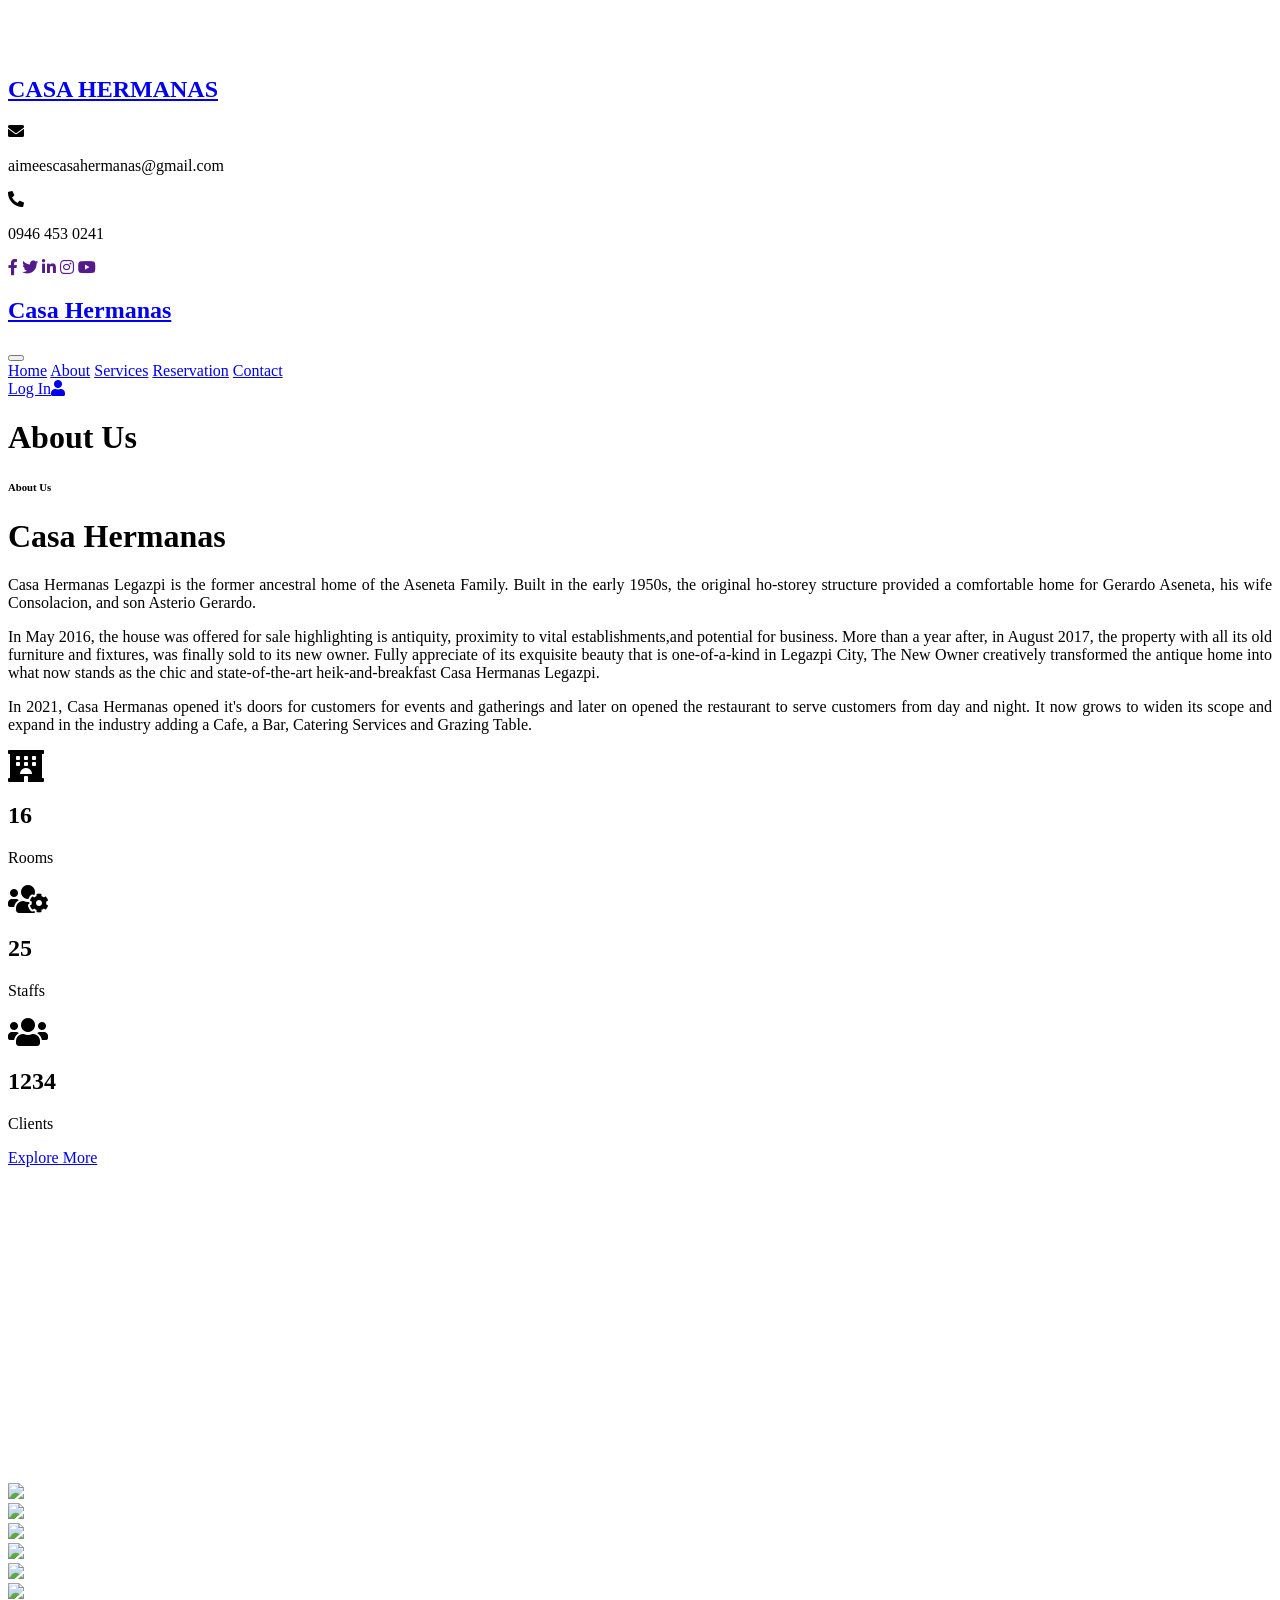
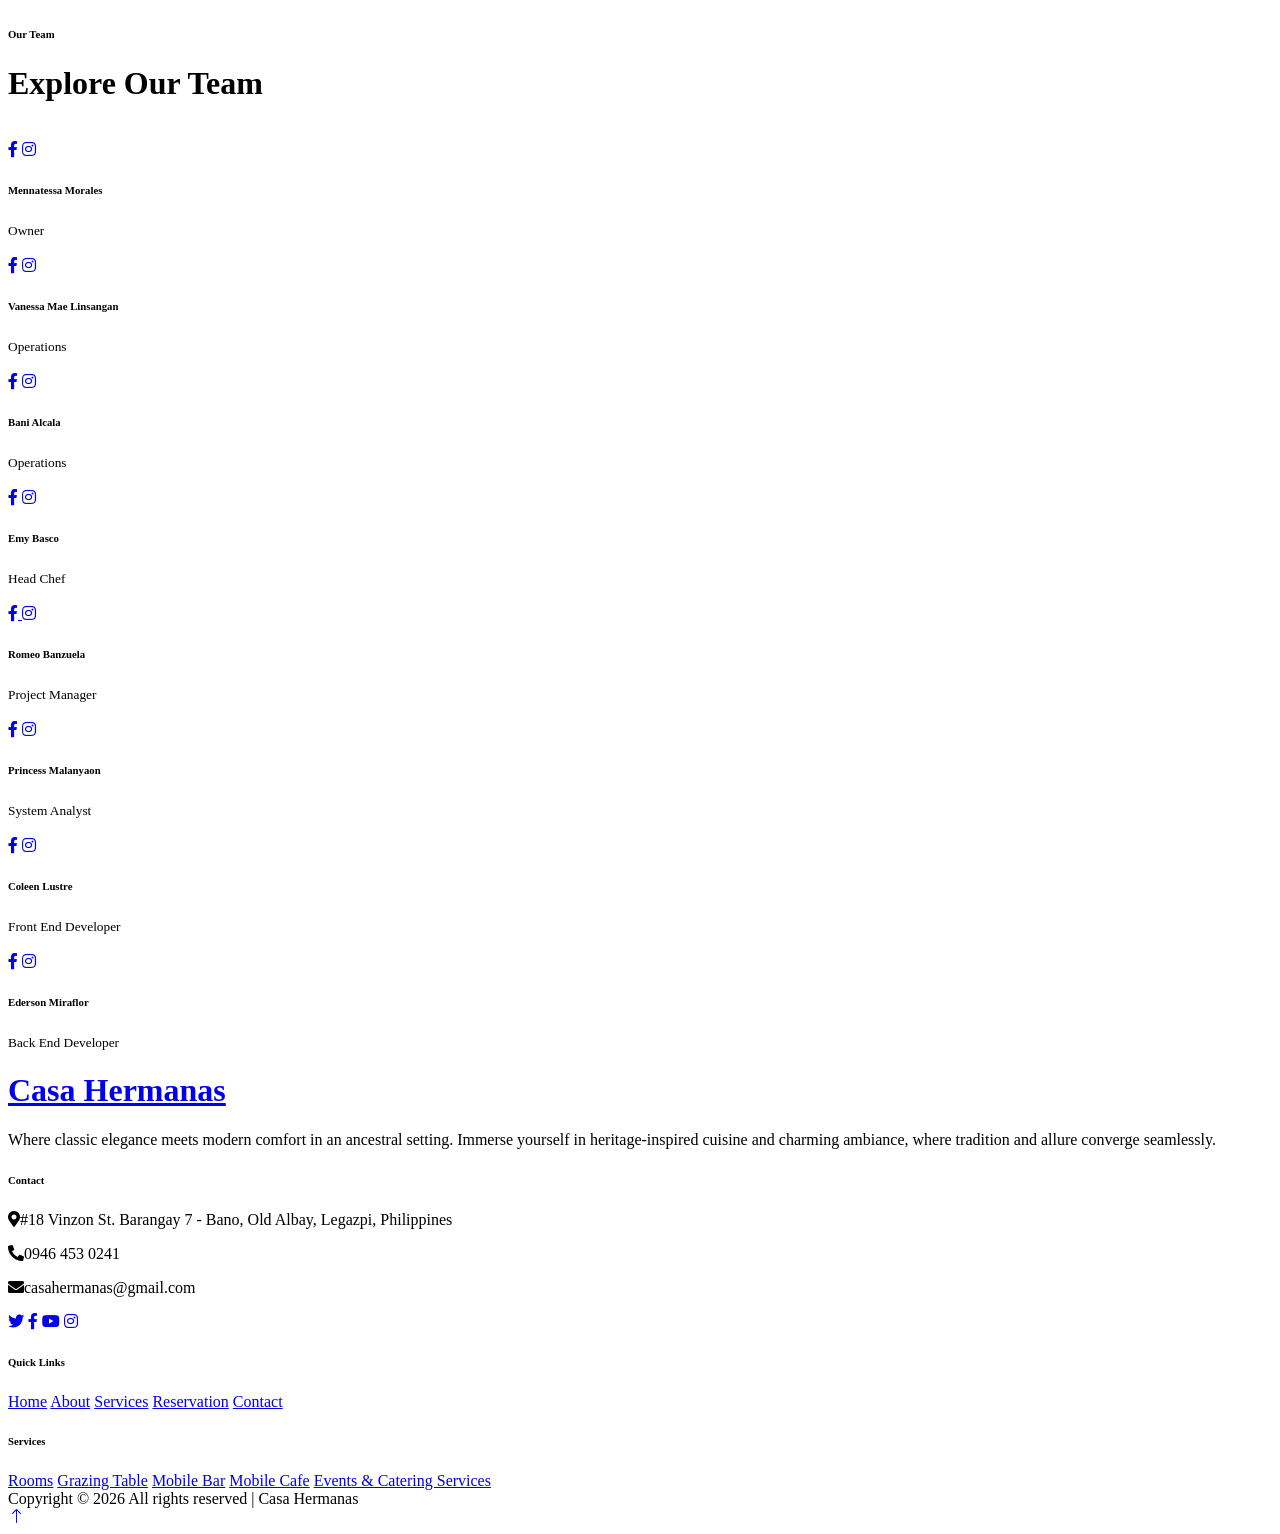
==== about.html @ e2c8fc0f "Add files via upload" ====
<!DOCTYPE html>
<html lang="en">
  <head>
    <meta charset="utf-8" />
    <title>CASA HERMANAS</title>
    <meta content="width=device-width, initial-scale=1.0" name="viewport" />
    <meta content="" name="keywords" />
    <meta content="" name="description" />

    <!-- Favicon -->
    <link href="img/favicon.ico" rel="icon" />

    <!-- Google Web Fonts -->
    <link rel="preconnect" href="https://fonts.googleapis.com" />
    <link rel="preconnect" href="https://fonts.gstatic.com" crossorigin />
    <link
      href="https://fonts.googleapis.com/css2?family=Heebo:wght@400;500;600;700&family=Montserrat:wght@400;500;600;700&display=swap"
      rel="stylesheet"
    />

    <!-- Icon Font Stylesheet -->
    <link
      href="https://cdnjs.cloudflare.com/ajax/libs/font-awesome/5.10.0/css/all.min.css"
      rel="stylesheet"
    />
    <link
      href="https://cdn.jsdelivr.net/npm/bootstrap-icons@1.4.1/font/bootstrap-icons.css"
      rel="stylesheet"
    />

    <!-- Libraries Stylesheet -->
    <link href="lib/animate/animate.min.css" rel="stylesheet" />
    <link href="lib/owlcarousel/assets/owl.carousel.min.css" rel="stylesheet" />
    <link
      href="lib/tempusdominus/css/tempusdominus-bootstrap-4.min.css"
      rel="stylesheet"
    />

    <!-- Customized Bootstrap Stylesheet -->
    <link href="css/bootstrap.min.css" rel="stylesheet" />

    <!-- Template Stylesheet -->
    <link href="css/style.css" rel="stylesheet" />
  </head>

  <body>
    <div class="container-xxl bg-white p-0">
      <!-- Spinner Start -->
      <div
        id="spinner"
        class="show bg-white position-fixed translate-middle w-100 vh-100 top-50 start-50 d-flex align-items-center justify-content-center"
      >
        <div
          class="spinner-border text-primary"
          style="width: 3rem; height: 3rem"
          role="status"
        >
          <span class="sr-only">Loading...</span>
        </div>
      </div>
      <!-- Spinner End -->

      <!-- Header Start -->
      <div class="container-fluid bg-dark px-0">
        <div class="row gx-0">
          <div class="col-lg-3 bg-dark d-none d-lg-block">
            <a
              href="index.html"
              class="navbar-brand w-100 h-100 m-0 p-0 d-flex align-items-center justify-content-center"
            >
              <h2 class="m-0 text-primary text-uppercase">CASA HERMANAS</h2>
            </a>
          </div>
          <div class="col-lg-9">
            <div class="row gx-0 bg-white d-none d-lg-flex">
              <div class="col-lg-7 px-5 text-start">
                <div class="h-100 d-inline-flex align-items-center py-2 me-4">
                  <i class="fa fa-envelope text-primary me-2"></i>
                  <p class="mb-0">aimeescasahermanas@gmail.com</p>
                </div>
                <div class="h-100 d-inline-flex align-items-center py-2">
                  <i class="fa fa-phone-alt text-primary me-2"></i>
                  <p class="mb-0">0946 453 0241</p>
                </div>
              </div>
              <div class="col-lg-5 px-5 text-end">
                <div class="d-inline-flex align-items-center py-2">
                  <a class="me-3" href=""><i class="fab fa-facebook-f"></i></a>
                  <a class="me-3" href=""><i class="fab fa-twitter"></i></a>
                  <a class="me-3" href=""><i class="fab fa-linkedin-in"></i></a>
                  <a class="me-3" href=""><i class="fab fa-instagram"></i></a>
                  <a class="" href=""><i class="fab fa-youtube"></i></a>
                </div>
              </div>
            </div>
            <nav class="navbar navbar-expand-lg bg-dark navbar-dark p-3 p-lg-0">
              <a href="index.html" class="navbar-brand d-block d-lg-none">
                <h1 class="m-0 text-primary text-uppercase">Casa Hermanas</h1>
              </a>
              <button
                type="button"
                class="navbar-toggler"
                data-bs-toggle="collapse"
                data-bs-target="#navbarCollapse"
              >
                <span class="navbar-toggler-icon"></span>
              </button>
              <div
                class="collapse navbar-collapse justify-content-between"
                id="navbarCollapse"
              >
                <div class="navbar-nav mr-auto py-0">
                  <a href="index.html" class="nav-item nav-link">Home</a>
                  <a href="about.html" class="nav-item nav-link active">About</a>
                  <a href="services.html" class="nav-item nav-link">Services</a>
                  <a href="booking.html" class="nav-item nav-link">Reservation</a> 
                  <a href="contact.html" class="nav-item nav-link">Contact</a>
                </div>
                <a
                  href="/login-signupForm.php"
                  class="btn btn-primary rounded-0 py-4 px-md-5 d-none d-lg-block"
                  >Log In<i class="fas fa-user ms-3"></i
                ></a>
              </div>
            </nav>
          </div>
        </div>
      </div>
      <!-- Header End -->

      <!-- Page Header Start -->
      <div
        class="container-fluid page-header mb-5 p-0"
        style="background-image: url(img/carousel-1.jpg)"
      >
        <div class="container-fluid page-header-inner py-5">
          <div class="container text-center pb-5">
            <h1 class="display-3 text-white mb-3 animated slideInDown">
              About Us
            </h1>
          </div>
        </div>
      </div>
      <!-- Page Header End -->

      <!-- Booking Start -->
      <div
        class="container-fluid booking pb-5 wow fadeIn"
        data-wow-delay="0.1s" >
      </div>
      <!-- Booking End -->

      <!-- About Start -->
      <div class="container-xxl py-5">
        <div class="container">
            <div class="row g-5 align-items-center">
                <div class="col-lg-6">
                    <h6 class="section-title text-start text-primary text-uppercase">About Us</h6>
                    <h1 class="text-uppercase">Casa <span class="text-primary text-uppercase">Hermanas</span></h1>
                    <p class="mb-4" style="text-align: justify;">Casa Hermanas Legazpi is the former ancestral home of the Aseneta Family. Built in the early 1950s, the original ho-storey structure provided a comfortable home for Gerardo Aseneta, his wife Consolacion, and son Asterio Gerardo.</p>

                        <p class="mb-4" style="text-align: justify;"> In May 2016, the house was offered for sale highlighting is antiquity, proximity to vital
                        establishments,and potential for business. More than a year after, in August 2017, the property with all its old furniture and fixtures, was finally sold to its new owner.
                        Fully appreciate of its exquisite beauty that is one-of-a-kind in Legazpi City, The New Owner creatively transformed the antique home into what now stands as the chic and state-of-the-art heik-and-breakfast Casa Hermanas Legazpi.</p>

                        <p class="mb-4" style="text-align: justify;"> In 2021, Casa Hermanas opened it's doors for customers for events and gatherings and later on opened the restaurant to serve customers from day and night. It now grows to widen its scope and expand in the industry adding a Cafe, a Bar, Catering Services and Grazing Table.
                    </p>
              <div class="row g-3 pb-4">
                <div class="col-sm-4 wow fadeIn" data-wow-delay="0.1s">
                  <div class="border rounded p-1">
                    <div class="border rounded text-center p-4">
                      <i class="fa fa-hotel fa-2x text-primary mb-2"></i>
                      <h2 class="mb-1" data-toggle="counter-up">16</h2>
                      <p class="mb-0">Rooms</p>
                    </div>
                  </div>
                </div>
                <div class="col-sm-4 wow fadeIn" data-wow-delay="0.3s">
                  <div class="border rounded p-1">
                    <div class="border rounded text-center p-4">
                      <i class="fa fa-users-cog fa-2x text-primary mb-2"></i>
                      <h2 class="mb-1" data-toggle="counter-up">25</h2>
                      <p class="mb-0">Staffs</p>
                    </div>
                  </div>
                </div>
                <div class="col-sm-4 wow fadeIn" data-wow-delay="0.5s">
                  <div class="border rounded p-1">
                    <div class="border rounded text-center p-4">
                      <i class="fa fa-users fa-2x text-primary mb-2"></i>
                      <h2 class="mb-1" data-toggle="counter-up">1234</h2>
                      <p class="mb-0">Clients</p>
                    </div>
                  </div>
                </div>
              </div>
              <a class="btn btn-primary py-3 px-5 mt-2" href="about.html">Explore More</a>
            </div>
            <div class="col-lg-6">
              <div class="row g-3">
                  <div class="col-6 text-end">
                      <img class="img-fluid rounded w-100 wow zoomIn" data-wow-delay="0.1s" src="img/about1.jpg" style="margin-top: 25%;">
                  </div>
                  <div class="col-6 text-start">
                      <img class="img-fluid rounded w-110 wow zoomIn" data-wow-delay="0.3s" src="img/about3.jpg">
                  </div>
                  <div class="col-6 text-end">
                      <img class="img-fluid rounded w-95 wow zoomIn" data-wow-delay="0.5s" src="img/productsimg/PICTURESSS/coffee4.jpg">
                  </div>
                  <div class="col-6 text-start">
                      <img class="img-fluid rounded w-95 wow zoomIn" data-wow-delay="0.7s" src="img/productsimg/PICTURESSS/drink7.jpg">
                  </div>
                  <div class="col-6 text-end">
                      <img class="img-fluid rounded w-75 wow zoomIn" data-wow-delay="0.8s" src="img/about8.jpg">
                  </div>
                  <div class="col-6 text-start">
                      <img class="img-fluid rounded w-95 wow zoomIn" data-wow-delay="0.9s" src="img/productsimg/PICTURESSS/food30.jpg">
                  </div>
              </div>
          </div>
            </div>
          </div>
        </div>
      </div>
      <!-- About End -->

      <!-- Team Start -->
      <div class="container-xxl py-5">
        <div class="container">
          <div class="text-center wow fadeInUp" data-wow-delay="0.1s">
            <h6 class="section-title text-center text-primary text-uppercase">
              Our Team
            </h6>
            <h1 class="mb-5">
              Explore Our
              <span class="text-primary text-uppercase">Team</span>
            </h1>
          </div>
          <div class="row g-4 my-3 justify-content-center">
            <div class="col-lg-3 col-md-6 wow fadeInUp" data-wow-delay="0.1s">
              <div class="rounded shadow overflow-hidden">
                <div class="position-relative">
                  <img class="img-fluid" src="img/mennatessa.jpg" alt="" />
                  <div
                    class="position-absolute start-50 top-100 translate-middle d-flex align-items-center"
                  >
                    <a class="btn btn-square btn-primary mx-1" href="https://www.facebook.com/profile.php?id=100089563444432"
                      ><i class="fab fa-facebook-f"></i
                    ></a>
                    <a class="btn btn-square btn-primary mx-1" href="https://www.facebook.com/profile.php?id=100089563444432"
                      ><i class="fab fa-instagram"></i
                    ></a>
                  </div>
                </div>
                <div class="text-center p-4 mt-3">
                  <h6 class="fw-bold mb-0">Mennatessa Morales</h6>
                  <small>Owner</small>
                </div>
              </div>
            </div>
          </div>
          <div class="row g-4 my-5 justify-content-center">
            <div class="col-lg-3 col-md-6 wow fadeInUp" data-wow-delay="0.1s">
              <div class="rounded shadow overflow-hidden">
                <div class="position-relative">
                  <img class="img-fluid" src="img/vanessa.jpg" alt="" />
                  <div
                    class="position-absolute start-50 top-100 translate-middle d-flex align-items-center"
                  >
                    <a class="btn btn-square btn-primary mx-1" href="https://www.facebook.com/vanessamay.linsangan"
                      ><i class="fab fa-facebook-f"></i
                    ></a>
                    <a class="btn btn-square btn-primary mx-1" href="https://www.facebook.com/vanessamay.linsangan"
                      ><i class="fab fa-instagram"></i
                    ></a>
                  </div>
                </div>
                <div class="text-center p-4 mt-3">
                  <h6 class="fw-bold mb-0">Vanessa Mae Linsangan</h6>
                  <small>Operations</small>
                </div>
              </div>
            </div>
            <div class="col-lg-3 col-md-6 wow fadeInUp" data-wow-delay="0.3s">
              <div class="rounded shadow overflow-hidden">
                <div class="position-relative">
                  <img class="img-fluid" src="img/bani.jpg" alt="" />
                  <div
                    class="position-absolute start-50 top-100 translate-middle d-flex align-items-center"
                  >
                    <a class="btn btn-square btn-primary mx-1" href="https://www.facebook.com/egalcala"
                      ><i class="fab fa-facebook-f"></i
                    ></a>
                    <a class="btn btn-square btn-primary mx-1" href="https://www.facebook.com/egalcala"
                      ><i class="fab fa-instagram"></i
                    ></a>
                  </div>
                </div>
                <div class="text-center p-4 mt-3">
                  <h6 class="fw-bold mb-0">Bani Alcala</h6>
                  <small>Operations</small>
                </div>
              </div>
            </div>
            <div class="col-lg-3 col-md-6 wow fadeInUp" data-wow-delay="0.5s">
              <div class="rounded shadow overflow-hidden">
                <div class="position-relative">
                  <img class="img-fluid" src="img/emy.jpg" alt="" />
                  <div
                    class="position-absolute start-50 top-100 translate-middle d-flex align-items-center"
                  >
                    <a class="btn btn-square btn-primary mx-1" href="https://www.facebook.com/emy.basco.7"
                      ><i class="fab fa-facebook-f"></i
                    ></a>
                    <a class="btn btn-square btn-primary mx-1" href="https://www.facebook.com/emy.basco.7"
                      ><i class="fab fa-instagram"></i
                    ></a>
                  </div>
                </div>
                <div class="text-center p-4 mt-3">
                  <h6 class="fw-bold mb-0">Emy Basco</h6>
                  <small>Head Chef</small>
                </div>
              </div>
            </div>
          </div>
          <div class="row g-4 my-5">
            <div class="col-lg-3 col-md-6 wow fadeInUp" data-wow-delay="0.1s">
              <div class="rounded shadow overflow-hidden">
                <div class="position-relative">
                  <img class="img-fluid" src="img/romeo.jpg" alt="" />
                  <div
                    class="position-absolute start-50 top-100 translate-middle d-flex align-items-center"
                  >
                    <a class="btn btn-square btn-primary mx-1" href="
                    https://www.facebook.com/romeo.banzuela.56/"
                      ><i class="fab fa-facebook-f"></i >
                    </a>
                    <a class="btn btn-square btn-primary mx-1" href="https://www.instagram.com/rbanzuela_/"
                      ><i class="fab fa-instagram"></i
                    ></a>
                  </div>
                </div>
                <div class="text-center p-4 mt-3">
                  <h6 class="fw-bold mb-0">Romeo Banzuela</h6>
                  <small>Project Manager</small>
                </div>
              </div>
            </div>
            <div class="col-lg-3 col-md-6 wow fadeInUp" data-wow-delay="0.3s">
              <div class="rounded shadow overflow-hidden">
                <div class="position-relative">
                  <img class="img-fluid" src="img/princess.jpg" alt="" />
                  <div
                    class="position-absolute start-50 top-100 translate-middle d-flex align-items-center"
                  >
                    <a class="btn btn-square btn-primary mx-1" href="https://www.facebook.com/princess.monticodmalanyaon/"
                      ><i class="fab fa-facebook-f"></i
                    ></a>
                    <a class="btn btn-square btn-primary mx-1" href="https://www.instagram.com/its_pwinsis/"
                      ><i class="fab fa-instagram"></i
                    ></a>
                  </div>
                </div>
                <div class="text-center p-4 mt-3">
                  <h6 class="fw-bold mb-0">Princess Malanyaon</h6>
                  <small>System Analyst</small>
                </div>
              </div>
            </div>
            <div class="col-lg-3 col-md-6 wow fadeInUp" data-wow-delay="0.5s">
              <div class="rounded shadow overflow-hidden">
                <div class="position-relative">
                  <img class="img-fluid" src="img/coleen.jpg" alt="" />
                  <div
                    class="position-absolute start-50 top-100 translate-middle d-flex align-items-center"
                  >
                    <a class="btn btn-square btn-primary mx-1" href="
                    https://www.facebook.com/coleenlustreee?mibextid=ZbWKwL"
                      ><i class="fab fa-facebook-f"></i
                    ></a>
                    <a class="btn btn-square btn-primary mx-1" href="https://www.instagram.com/chiyinnnnn?igsh=cDFuNTUzbmN6aG54"
                      ><i class="fab fa-instagram"></i
                    ></a>
                  </div>
                </div>
                <div class="text-center p-4 mt-3">
                  <h6 class="fw-bold mb-0">Coleen Lustre</h6>
                  <small>Front End Developer</small>
                </div>
              </div>
            </div>
            <div class="col-lg-3 col-md-6 wow fadeInUp" data-wow-delay="0.7s">
              <div class="rounded shadow overflow-hidden">
                <div class="position-relative">
                  <img class="img-fluid" src="img/ederson.jpg" alt="" />
                  <div
                    class="position-absolute start-50 top-100 translate-middle d-flex align-items-center"
                  >
                    <a class="btn btn-square btn-primary mx-1" href="https://www.facebook.com/Arson.miraflor"
                      ><i class="fab fa-facebook-f"></i
                    ></a>
                    <a class="btn btn-square btn-primary mx-1" href="
                    https://www.instagram.com/severino_eder?igsh=eG5qNXYzZHlua2ho"
                      ><i class="fab fa-instagram"></i
                    ></a>
                  </div>
                </div>
                <div class="text-center p-4 mt-3">
                  <h6 class="fw-bold mb-0">Ederson Miraflor</h6>
                  <small>Back End Developer</small>
                </div>
              </div>
            </div>
          </div>
        </div>
      </div>
      <!-- Team End -->

      <!-- Newsletter Start -->
      <div class="container newsletter mt-5 wow fadeIn" data-wow-delay="0.1s">
        <div class="row justify-content-center">
          
        </div>
      </div>
      <!-- Newsletter Start -->

      <!-- Footer Start -->
      <div
        class="container-fluid bg-dark text-light footer wow fadeIn"
        data-wow-delay="0.1s"
      >
        <div class="container pb-5">
          <div class="row g-5">
            <div class="col-md-6 col-lg-4">
              <div class="bg-primary rounded p-4">
                <a href="index.html"
                  ><h1 class="text-white text-uppercase mb-3">
                    Casa Hermanas
                  </h1></a
                >
                <p class="text-white mb-0" style="text-align: justify;">
                  Where classic elegance meets modern comfort in an ancestral
                  setting. Immerse yourself in heritage-inspired cuisine and
                  charming ambiance, where tradition and allure converge
                  seamlessly.
                </p>
              </div>
            </div>
            <div class="col-md-6 col-lg-3">
              <h6
                class="section-title text-start text-primary text-uppercase mb-4"
              >
                Contact
              </h6>
              <p class="mb-2">
                <i class="fa fa-map-marker-alt me-3"></i>#18 Vinzon St. Barangay
                7 - Bano, Old Albay, Legazpi, Philippines
              </p>
              <p class="mb-2">
                <i class="fa fa-phone-alt me-3"></i>0946 453 0241
              </p>
              <p class="mb-2">
                <i class="fa fa-envelope me-3"></i>casahermanas@gmail.com
              </p>
              <div class="d-flex pt-2">
                <a class="btn btn-outline-light btn-social" href="https://www.facebook.com/CasaHermanasLGP"
                  ><i class="fab fa-twitter"></i
                ></a>
                <a class="btn btn-outline-light btn-social" href="https://www.facebook.com/CasaHermanasLGP"
                  ><i class="fab fa-facebook-f"></i
                ></a>
                <a class="btn btn-outline-light btn-social" href="https://www.facebook.com/CasaHermanasLGP"
                  ><i class="fab fa-youtube"></i
                ></a>
                <a class="btn btn-outline-light btn-social" href="https://www.facebook.com/CasaHermanasLGP"
                  ><i class="fab fa-instagram"></i
                ></a>
              </div>
            </div>
            <div class="col-lg-5 col-md-12">
              <div class="row gy-5 g-4">
                <div class="col-md-6">
                  <h6
                    class="section-title text-start text-primary text-uppercase mb-4"
                  >
                    Quick Links
                  </h6>
                  <a class="btn btn-link" href="index.html">Home</a>
                  <a class="btn btn-link" href="about.html">About</a>
                  <a class="btn btn-link" href="events.html">Services</a>
                  <a class="btn btn-link" href="booking.html">Reservation</a>
                  <a class="btn btn-link" href="contact.html">Contact</a>
                </div>
                <div class="col-md-6">
                  <h6
                    class="section-title text-start text-primary text-uppercase mb-4"
                  >
                    Services
                  </h6>
                  <a class="btn btn-link" href="room.html">Rooms</a>
                  <a class="btn btn-link" href="grazing.html">Grazing Table</a>
                  <a class="btn btn-link" href="bar.html">Mobile Bar</a>
                  <a class="btn btn-link" href="cafe.html">Mobile Cafe</a>
                  <a class="btn btn-link" href="events.html">Events & Catering Services</a>
                </div>
              </div>
            </div>
          </div>
        </div>
        <div class="container">
          <div class="copyright  text-center">
                Copyright &copy;
                <script>
                  document.write(new Date().getFullYear());
                </script>
                All rights reserved | Casa Hermanas
          </div>
        </div>
      </div>
      <!-- Footer End -->

      <!-- Back to Top -->
      <a href="#" class="btn btn-lg btn-primary btn-lg-square back-to-top"
        ><i class="bi bi-arrow-up"></i
      ></a>
    </div>

    <!-- JavaScript Libraries -->
    <script src="https://code.jquery.com/jquery-3.4.1.min.js"></script>
    <script src="https://cdn.jsdelivr.net/npm/bootstrap@5.0.0/dist/js/bootstrap.bundle.min.js"></script>
    <script src="lib/wow/wow.min.js"></script>
    <script src="lib/easing/easing.min.js"></script>
    <script src="lib/waypoints/waypoints.min.js"></script>
    <script src="lib/counterup/counterup.min.js"></script>
    <script src="lib/owlcarousel/owl.carousel.min.js"></script>
    <script src="lib/tempusdominus/js/moment.min.js"></script>
    <script src="lib/tempusdominus/js/moment-timezone.min.js"></script>
    <script src="lib/tempusdominus/js/tempusdominus-bootstrap-4.min.js"></script>

    <!-- Template Javascript -->
    <script src="js/main.js"></script>
  </body>
</html>
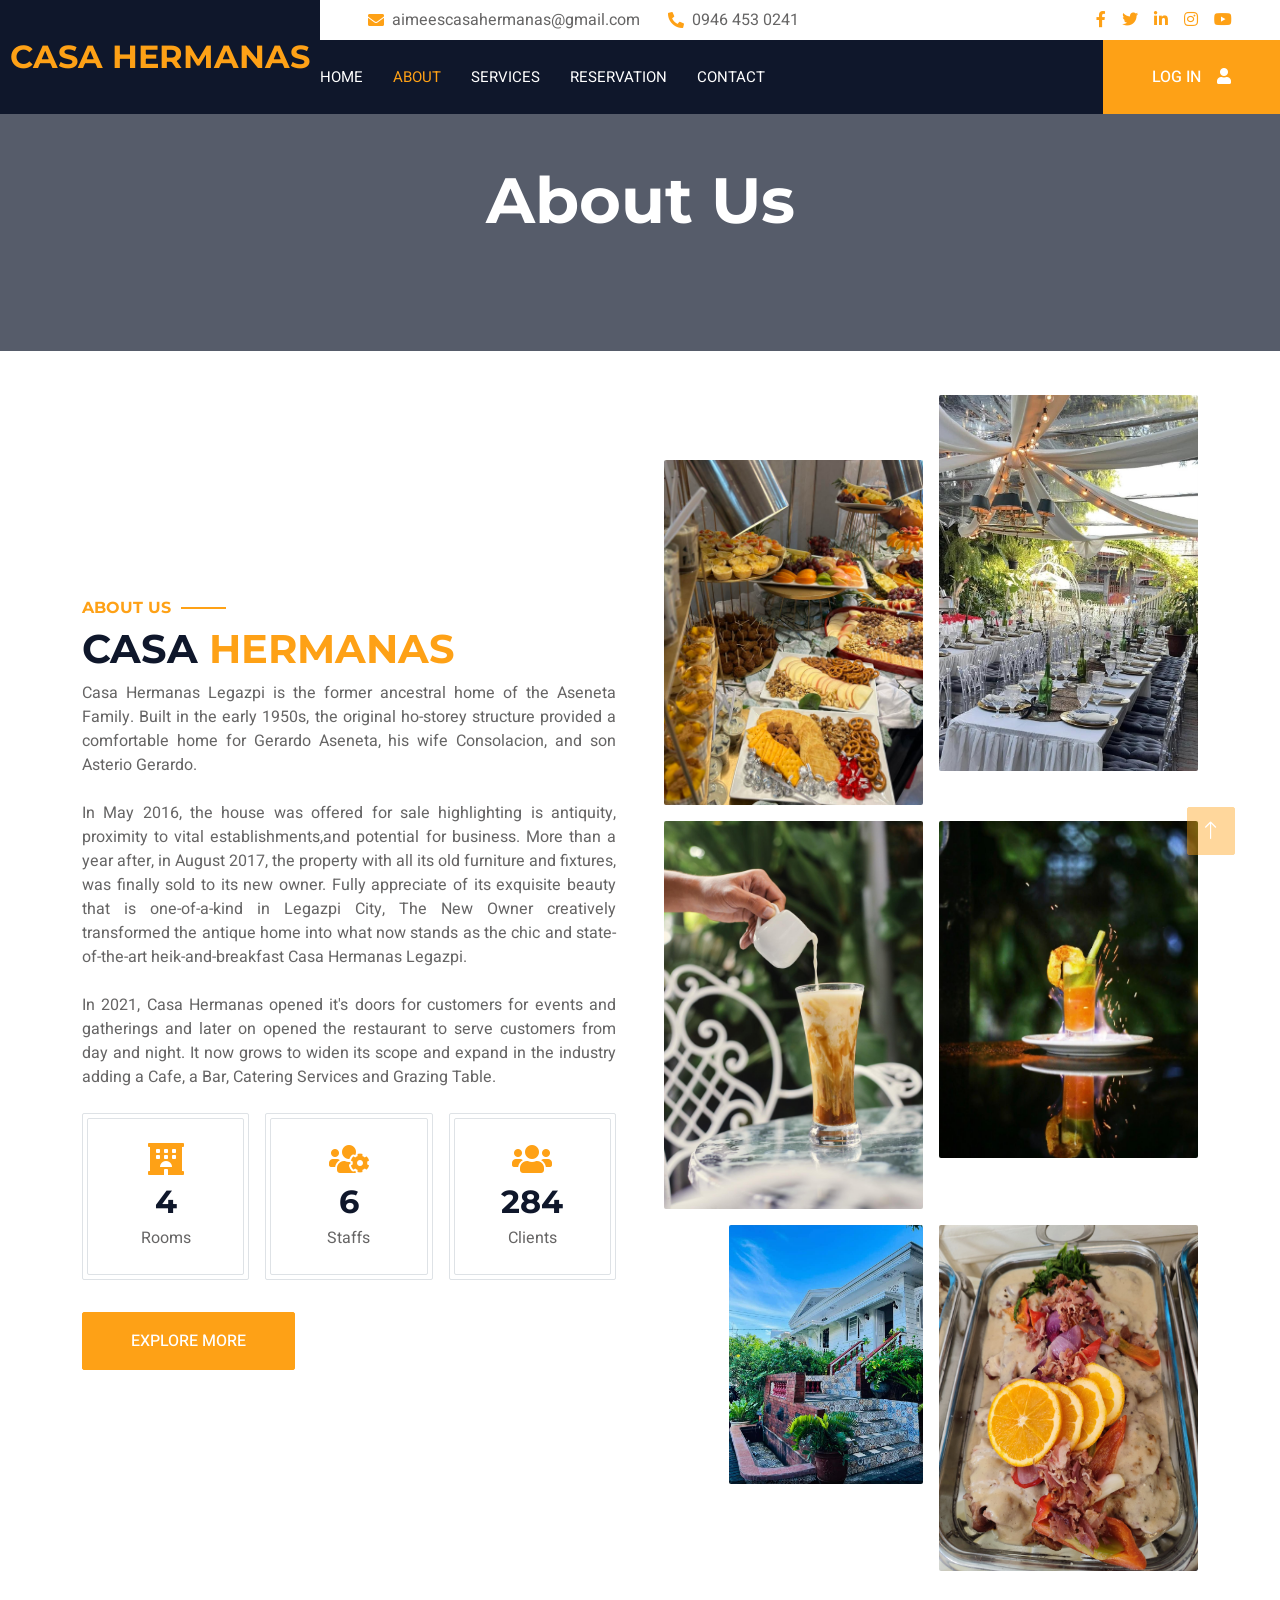
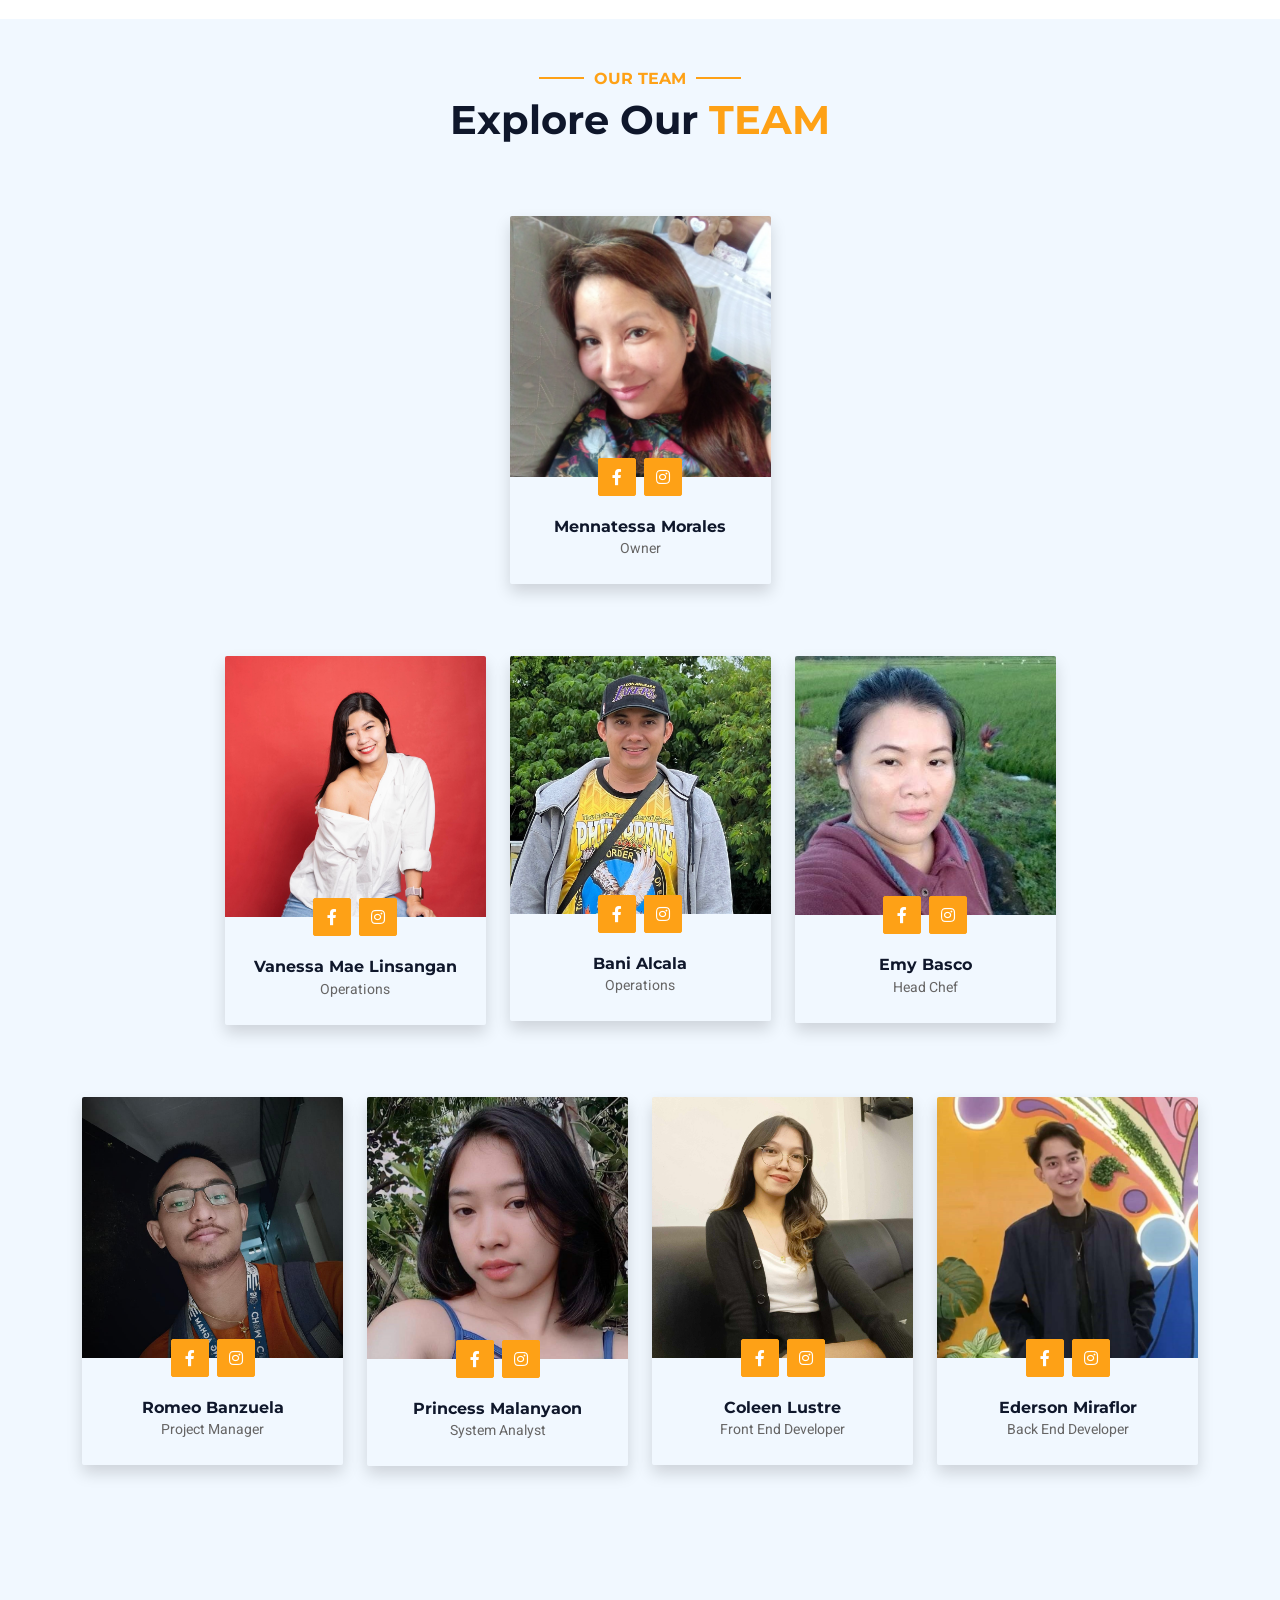
==== commit 17ab5e61: "changes" ====
--- a/about.html
+++ b/about.html
@@ -205,16 +205,16 @@
                       <img class="img-fluid rounded w-110 wow zoomIn" data-wow-delay="0.3s" src="img/about3.jpg">
                   </div>
                   <div class="col-6 text-end">
-                      <img class="img-fluid rounded w-95 wow zoomIn" data-wow-delay="0.5s" src="img/productsimg/PICTURESSS/coffee4.jpg">
+                      <img class="img-fluid rounded w-95 wow zoomIn" data-wow-delay="0.5s" src="productsimg/PICTURESSS/coffee4.jpg">
                   </div>
                   <div class="col-6 text-start">
-                      <img class="img-fluid rounded w-95 wow zoomIn" data-wow-delay="0.7s" src="img/productsimg/PICTURESSS/drink7.jpg">
+                      <img class="img-fluid rounded w-95 wow zoomIn" data-wow-delay="0.7s" src="productsimg/PICTURESSS/drink7.jpg">
                   </div>
                   <div class="col-6 text-end">
                       <img class="img-fluid rounded w-75 wow zoomIn" data-wow-delay="0.8s" src="img/about8.jpg">
                   </div>
                   <div class="col-6 text-start">
-                      <img class="img-fluid rounded w-95 wow zoomIn" data-wow-delay="0.9s" src="img/productsimg/PICTURESSS/food30.jpg">
+                      <img class="img-fluid rounded w-95 wow zoomIn" data-wow-delay="0.9s" src="productsimg/PICTURESSS/food30.jpg">
                   </div>
               </div>
           </div>
--- a/css/style.css
+++ b/css/style.css
@@ -0,0 +1,672 @@
+/********** Template CSS **********/
+:root {
+  --primary: #fea116;
+  --light: #f1f8ff;
+  --dark: #0f172b;
+}
+
+.fw-medium {
+  font-weight: 500 !important;
+}
+
+.fw-semi-bold {
+  font-weight: 600 !important;
+}
+
+.back-to-top {
+  position: fixed;
+  display: none;
+  right: 45px;
+  bottom: 45px;
+  z-index: 99;
+}
+
+.cart-btn {
+  position: fixed;
+  display: none;
+  right: 45px;
+  bottom: 45px;
+  z-index: 99;
+}
+
+/*** Spinner ***/
+#spinner {
+  opacity: 0;
+  visibility: hidden;
+  transition: opacity 0.5s ease-out, visibility 0s linear 0.5s;
+  z-index: 99999;
+}
+
+#spinner.show {
+  transition: opacity 0.5s ease-out, visibility 0s linear 0s;
+  visibility: visible;
+  opacity: 1;
+}
+
+/*** Button ***/
+.btn {
+  font-weight: 500;
+  text-transform: uppercase;
+  transition: 0.5s;
+}
+
+.btn.btn-primary,
+.btn.btn-secondary {
+  color: #ffffff;
+}
+
+.btn-square {
+  width: 38px;
+  height: 38px;
+}
+
+.btn-sm-square {
+  width: 32px;
+  height: 32px;
+}
+
+.btn-lg-square {
+  width: 48px;
+  height: 48px;
+}
+
+.btn-square,
+.btn-sm-square,
+.btn-lg-square {
+  padding: 0;
+  display: flex;
+  align-items: center;
+  justify-content: center;
+  font-weight: normal;
+  border-radius: 2px;
+}
+
+.btn-effect:active{
+  transform: scale(1.3);
+}
+
+
+/*** Navbar ***/
+.navbar-dark .navbar-nav .nav-link {
+  margin-right: 30px;
+  padding: 25px 0;
+  color: #ffffff;
+  font-size: 15px;
+  text-transform: uppercase;
+  outline: none;
+}
+
+.navbar-dark .navbar-nav .nav-link:hover,
+.navbar-dark .navbar-nav .nav-link.active {
+  color: var(--primary);
+}
+
+@media (max-width: 991.98px) {
+  .navbar-dark .navbar-nav .nav-link {
+    margin-right: 0;
+    padding: 10px 0;
+  }
+}
+
+/*** Header ***/
+.carousel-caption {
+  top: 0;
+  left: 0;
+  right: 0;
+  bottom: 0;
+  background: rgba(15, 23, 43, 0.7);
+  z-index: 1;
+}
+
+.carousel-control-prev,
+.carousel-control-next {
+  width: 10%;
+}
+
+.carousel-control-prev-icon,
+.carousel-control-next-icon {
+  width: 3rem;
+  height: 3rem;
+}
+
+@media (max-width: 768px) {
+  #header-carousel .carousel-item {
+    position: relative;
+    min-height: 450px;
+  }
+
+  #header-carousel .carousel-item img {
+    position: absolute;
+    width: 100%;
+    height: 100%;
+    object-fit: cover;
+  }
+}
+
+.page-header {
+  background-position: center center;
+  background-repeat: no-repeat;
+  background-size: cover;
+}
+
+.page-header-inner {
+  background: rgba(15, 23, 43, 0.7);
+}
+
+.breadcrumb-item + .breadcrumb-item::before {
+  color: var(--light);
+}
+
+.booking {
+  position: relative;
+  margin-top: -100px !important;
+  z-index: 1;
+}
+
+/*** Section Title ***/
+.section-title {
+  position: relative;
+  display: inline-block;
+}
+
+.section-title::before {
+  position: absolute;
+  content: "";
+  width: 45px;
+  height: 2px;
+  top: 50%;
+  left: -55px;
+  margin-top: -1px;
+  background: var(--primary);
+}
+
+.section-title::after {
+  position: absolute;
+  content: "";
+  width: 45px;
+  height: 2px;
+  top: 50%;
+  right: -55px;
+  margin-top: -1px;
+  background: var(--primary);
+}
+
+.section-title.text-start::before,
+.section-title.text-end::after {
+  display: none;
+}
+
+/*** Service ***/
+.service-item {
+  height: 320px;
+  padding: 30px;
+  display: flex;
+  flex-direction: column;
+  justify-content: center;
+  text-align: center;
+  background: #ffffff;
+  box-shadow: 0 0 45px rgba(0, 0, 0, 0.08);
+  transition: 0.5s;
+}
+
+.service-item:hover {
+  background: var(--primary);
+}
+
+.service-item .service-icon {
+  margin: 0 auto 30px auto;
+  width: 65px;
+  height: 65px;
+  transition: 0.5s;
+}
+
+.service-item i,
+.service-item h5,
+.service-item p {
+  transition: 0.5s;
+}
+
+.service-item:hover i,
+.service-item:hover h5,
+.service-item:hover p {
+  color: #ffffff !important;
+}
+
+/*** Youtube Video ***/
+.video {
+  position: relative;
+  height: 100%;
+  min-height: 500px;
+  background: linear-gradient(rgba(15, 23, 43, 0.1), rgba(15, 23, 43, 0.1)),
+    url(../img/video.jpg);
+  background-position: center center;
+  background-repeat: no-repeat;
+  background-size: cover;
+}
+
+.video .btn-play {
+  position: absolute;
+  z-index: 3;
+  top: 50%;
+  left: 50%;
+  transform: translateX(-50%) translateY(-50%);
+  box-sizing: content-box;
+  display: block;
+  width: 32px;
+  height: 44px;
+  border-radius: 50%;
+  border: none;
+  outline: none;
+  padding: 18px 20px 18px 28px;
+}
+
+.video .btn-play:before {
+  content: "";
+  position: absolute;
+  z-index: 0;
+  left: 50%;
+  top: 50%;
+  transform: translateX(-50%) translateY(-50%);
+  display: block;
+  width: 100px;
+  height: 100px;
+  background: var(--primary);
+  border-radius: 50%;
+  animation: pulse-border 1500ms ease-out infinite;
+}
+
+.video .btn-play:after {
+  content: "";
+  position: absolute;
+  z-index: 1;
+  left: 50%;
+  top: 50%;
+  transform: translateX(-50%) translateY(-50%);
+  display: block;
+  width: 100px;
+  height: 100px;
+  background: var(--primary);
+  border-radius: 50%;
+  transition: all 200ms;
+}
+
+.video .btn-play img {
+  position: relative;
+  z-index: 3;
+  max-width: 100%;
+  width: auto;
+  height: auto;
+}
+
+.video .btn-play span {
+  display: block;
+  position: relative;
+  z-index: 3;
+  width: 0;
+  height: 0;
+  border-left: 32px solid var(--dark);
+  border-top: 22px solid transparent;
+  border-bottom: 22px solid transparent;
+}
+
+@keyframes pulse-border {
+  0% {
+    transform: translateX(-50%) translateY(-50%) translateZ(0) scale(1);
+    opacity: 1;
+  }
+
+  100% {
+    transform: translateX(-50%) translateY(-50%) translateZ(0) scale(1.5);
+    opacity: 0;
+  }
+}
+
+#videoModal {
+  z-index: 99999;
+}
+
+#videoModal .modal-dialog {
+  position: relative;
+  max-width: 800px;
+  margin: 60px auto 0 auto;
+}
+
+#videoModal .modal-body {
+  position: relative;
+  padding: 0px;
+}
+
+#videoModal .close {
+  position: absolute;
+  width: 30px;
+  height: 30px;
+  right: 0px;
+  top: -30px;
+  z-index: 999;
+  font-size: 30px;
+  font-weight: normal;
+  color: #ffffff;
+  background: #000000;
+  opacity: 1;
+}
+
+/*** Testimonial ***/
+.testimonial {
+  background: linear-gradient(rgba(15, 23, 43, 0.7), rgba(15, 23, 43, 0.7)),
+    url(../img/carousel-2.jpg);
+  background-position: center center;
+  background-repeat: no-repeat;
+  background-size: cover;
+}
+
+.testimonial-carousel {
+  padding-left: 65px;
+  padding-right: 65px;
+}
+
+.testimonial-carousel .testimonial-item {
+  padding: 30px;
+}
+
+.testimonial-carousel .owl-nav {
+  position: absolute;
+  width: 100%;
+  height: 40px;
+  top: calc(50% - 20px);
+  left: 0;
+  display: flex;
+  justify-content: space-between;
+  z-index: 1;
+}
+
+.testimonial-carousel .owl-nav .owl-prev,
+.testimonial-carousel .owl-nav .owl-next {
+  position: relative;
+  width: 40px;
+  height: 40px;
+  display: flex;
+  align-items: center;
+  justify-content: center;
+  color: #ffffff;
+  background: var(--primary);
+  border-radius: 2px;
+  font-size: 18px;
+  transition: 0.5s;
+}
+
+.testimonial-carousel .owl-nav .owl-prev:hover,
+.testimonial-carousel .owl-nav .owl-next:hover {
+  color: var(--primary);
+  background: #ffffff;
+}
+
+/*** Team ***/
+.team-item,
+.team-item .bg-primary,
+.team-item .bg-primary i {
+  transition: 0.5s;
+}
+
+.team-item:hover {
+  border-color: var(--secondary) !important;
+}
+
+.team-item:hover .bg-primary {
+  background: var(--secondary) !important;
+}
+
+.team-item:hover .bg-primary i {
+  color: var(--secondary) !important;
+}
+
+/*** Footer ***/
+.newsletter {
+  position: relative;
+  z-index: 1;
+}
+
+.footer {
+  position: relative;
+  margin-top: -110px;
+  padding: 20px 0;
+}
+
+.footer .btn.btn-social {
+  margin-right: 5px;
+  width: 35px;
+  height: 35px;
+  display: flex;
+  align-items: center;
+  justify-content: center;
+  color: var(--light);
+  border: 1px solid #ffffff;
+  border-radius: 35px;
+  transition: 0.3s;
+}
+
+.footer .btn.btn-social:hover {
+  color: var(--primary);
+}
+
+.footer .btn.btn-link {
+  display: block;
+  margin-bottom: 5px;
+  padding: 0;
+  text-align: left;
+  color: #ffffff;
+  font-size: 15px;
+  font-weight: normal;
+  text-transform: capitalize;
+  transition: 0.3s;
+}
+
+.footer .btn.btn-link::before {
+  position: relative;
+  content: "\f105";
+  font-family: "Font Awesome 5 Free";
+  font-weight: 900;
+  margin-right: 10px;
+}
+
+.footer .btn.btn-link:hover {
+  letter-spacing: 1px;
+  box-shadow: none;
+}
+
+.footer .copyright {
+  padding: 25px 0;
+  font-size: 15px;
+  border-top: 1px solid rgba(256, 256, 256, 0.1);
+}
+
+.footer .copyright a {
+  color: var(--light);
+}
+
+.footer .footer-menu a {
+  margin-right: 15px;
+  padding-right: 15px;
+  border-right: 1px solid rgba(255, 255, 255, 0.3);
+}
+
+.footer .footer-menu a:last-child {
+  margin-right: 0;
+  padding-right: 0;
+  border-right: none;
+}
+
+/* Login CSS */
+.login-container {
+  /*border:1px solid white;*/
+  margin-top: -25px;
+  margin-bottom: 150px;
+  width: 600px;
+  height: 350px;
+  position: absolute;
+  top: 50%;
+  left: 50%;
+  transform: translate(-50%, -50%);
+  display: inline-flex;
+}
+
+.login-backbox {
+  background-color: #0f172b;
+  width: 100%;
+  height: 80%;
+  position: absolute;
+  transform: translate(0, -50%);
+  top: 50%;
+  display: inline-flex;
+}
+
+.login-frontbox {
+  background-color: rgb(255, 255, 255);
+  border-radius: 20px;
+  height: 100%;
+  width: 50%;
+  z-index: 10;
+  position: absolute;
+  right: 0;
+  margin-right: 3%;
+  margin-left: 3%;
+  transition: right 0.8s ease-in-out;
+  box-shadow: 0 0 20px rgba(0, 0, 0, 0.2); /* Adding box shadow for depth */
+  border: 1px solid rgba(0, 0, 0, 0.1); /* Adding a border for 3D effect */
+}
+
+.login-moving {
+  right: 45%;
+}
+
+.loginMsg,
+.signupMsg {
+  width: 50%;
+  height: 100%;
+  font-size: 15px;
+  box-sizing: border-box;
+}
+
+.loginMsg .title,
+.signupMsg .title {
+  font-weight: 300;
+  font-size: 23px;
+}
+
+.loginMsg p,
+.signupMsg p {
+  font-weight: 100;
+}
+
+.login-textcontent {
+  color: white;
+  margin-top: 65px;
+  margin-left: 12%;
+}
+
+.loginMsg button,
+.signupMsg button {
+  background-color: #0f172b;
+  border: 2px solid white;
+  border-radius: 10px;
+  color: white;
+  font-size: 12px;
+  box-sizing: content-box;
+  font-weight: 300;
+  padding: 10px;
+  margin-top: 20px;
+}
+
+/* Front box content*/
+.login,
+.signup {
+  padding: 20px;
+  text-align: center;
+}
+
+.login h2,
+.signup h2 {
+  color: #fea116;
+  font-size: 22px;
+}
+
+.login-inputbox {
+  margin-top: 30px;
+}
+
+.login input,
+.signup input {
+  display: block;
+  width: 100%;
+  height: 40px;
+  background-color: #f2f2f2;
+  border: none;
+  margin-bottom: 20px;
+  font-size: 12px;
+}
+
+.login button,
+.signup button {
+  background-color: #fea116;
+  border: none;
+  color: white;
+  font-size: 12px;
+  font-weight: 300;
+  box-sizing: content-box;
+  padding: 10px;
+  border-radius: 10px;
+  width: 60px;
+  position: absolute;
+  right: 30px;
+  bottom: 30px;
+  cursor: pointer;
+}
+
+/* Fade In & Out*/
+.login p {
+  cursor: pointer;
+  color: #404040;
+  font-size: 15px;
+}
+
+.loginMsg,
+.signupMsg {
+  /*opacity: 1;*/
+  transition: opacity 0.8s ease-in-out;
+}
+
+.login-visibility {
+  opacity: 0;
+}
+
+.login-hide {
+  display: none;
+}
+
+/*VIEW DETAIL CSS*/
+/* Custom styles for the modal */
+.modal-dialog {
+  max-width: 80%;
+}
+
+.modal-body img {
+  width: 50%;
+  height: 50%;
+}
+
+/* Ensures the image is larger than the container of the descriptions */
+#modalImage {
+  width: 90%; /* Take full width of the container */
+  height: auto; /* Maintain aspect ratio */
+  max-height: 80vh; /* Adjust max height to your preference */
+  object-fit: cover; /* Ensures image covers the area without stretching */
+}
+
+/* Adjusting the width of columns */
+.modal-body .col-md-8 {
+  flex: 0 0 70%; /* Making the image column larger */
+  max-width: 70%;
+}
+.modal-body .col-md-4 {
+  flex: 0 0 30%; /* Making the description column smaller */
+  max-width: 30%;
+}
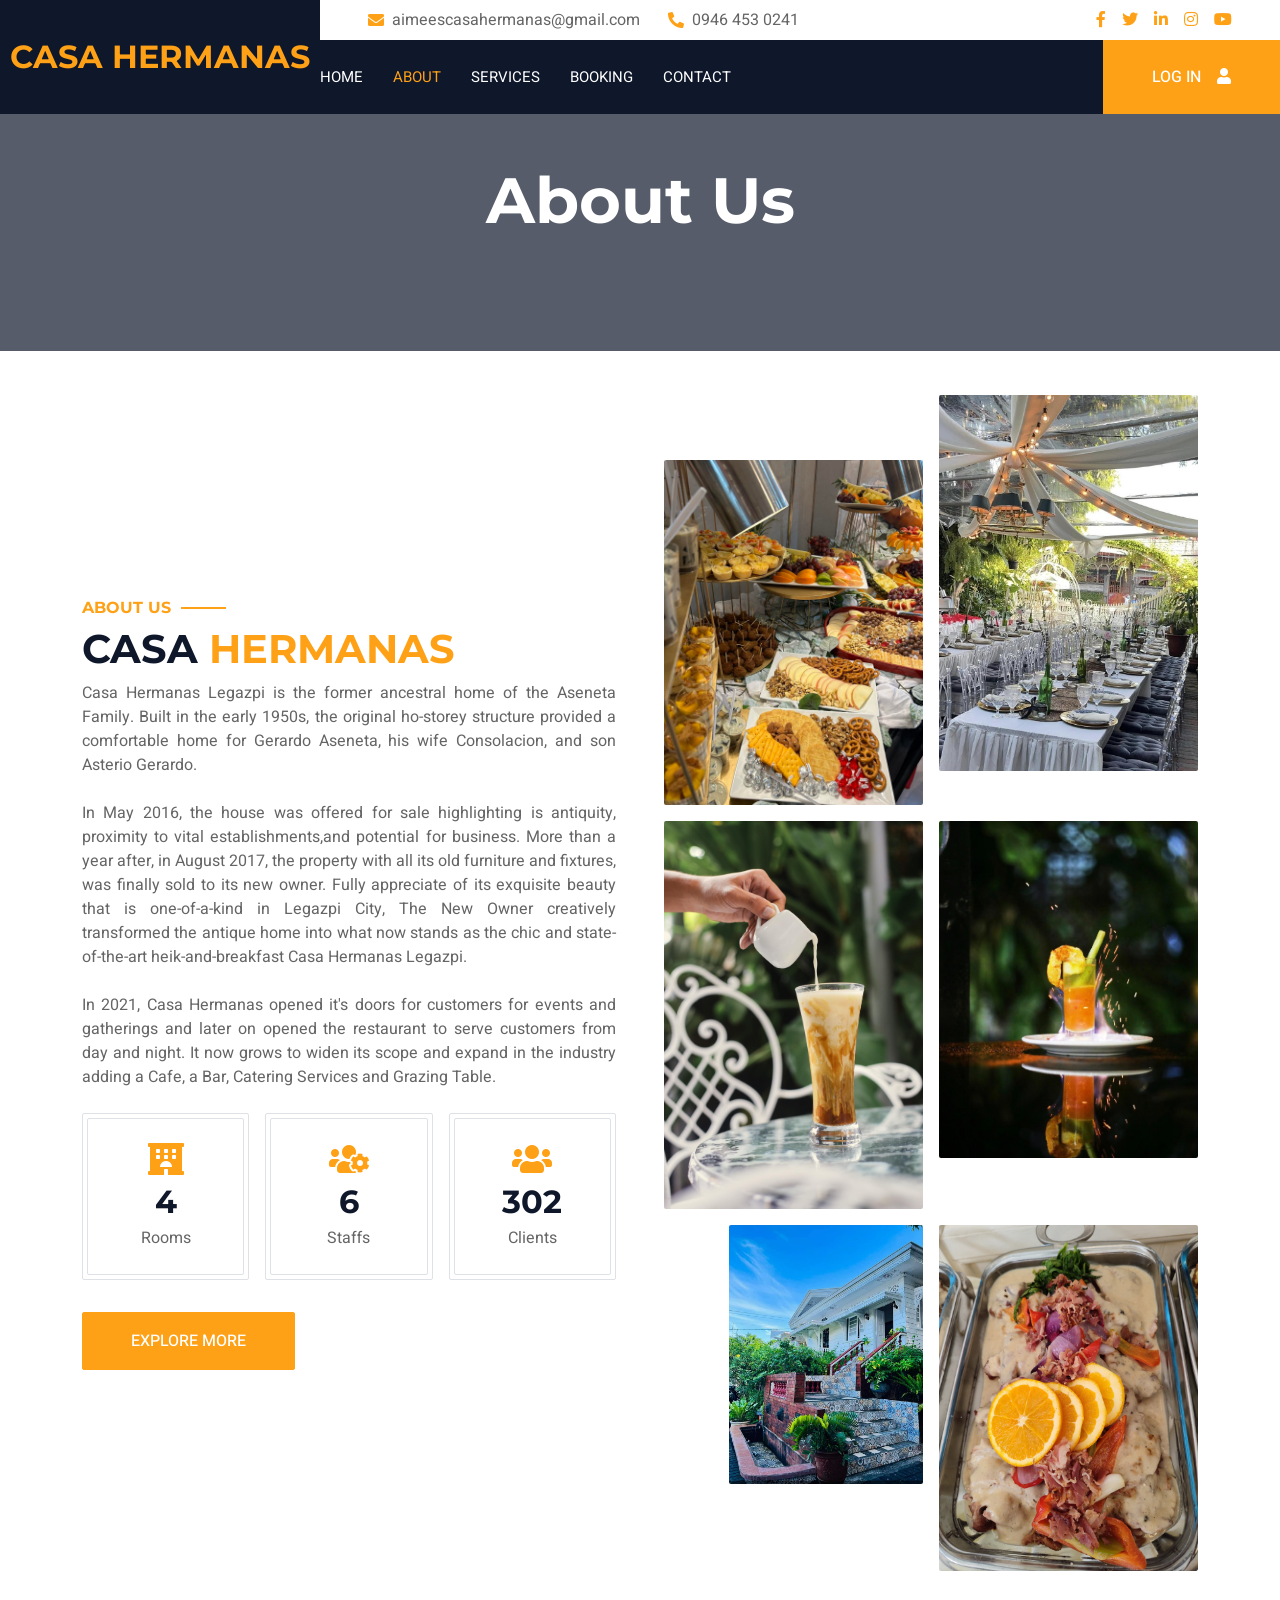
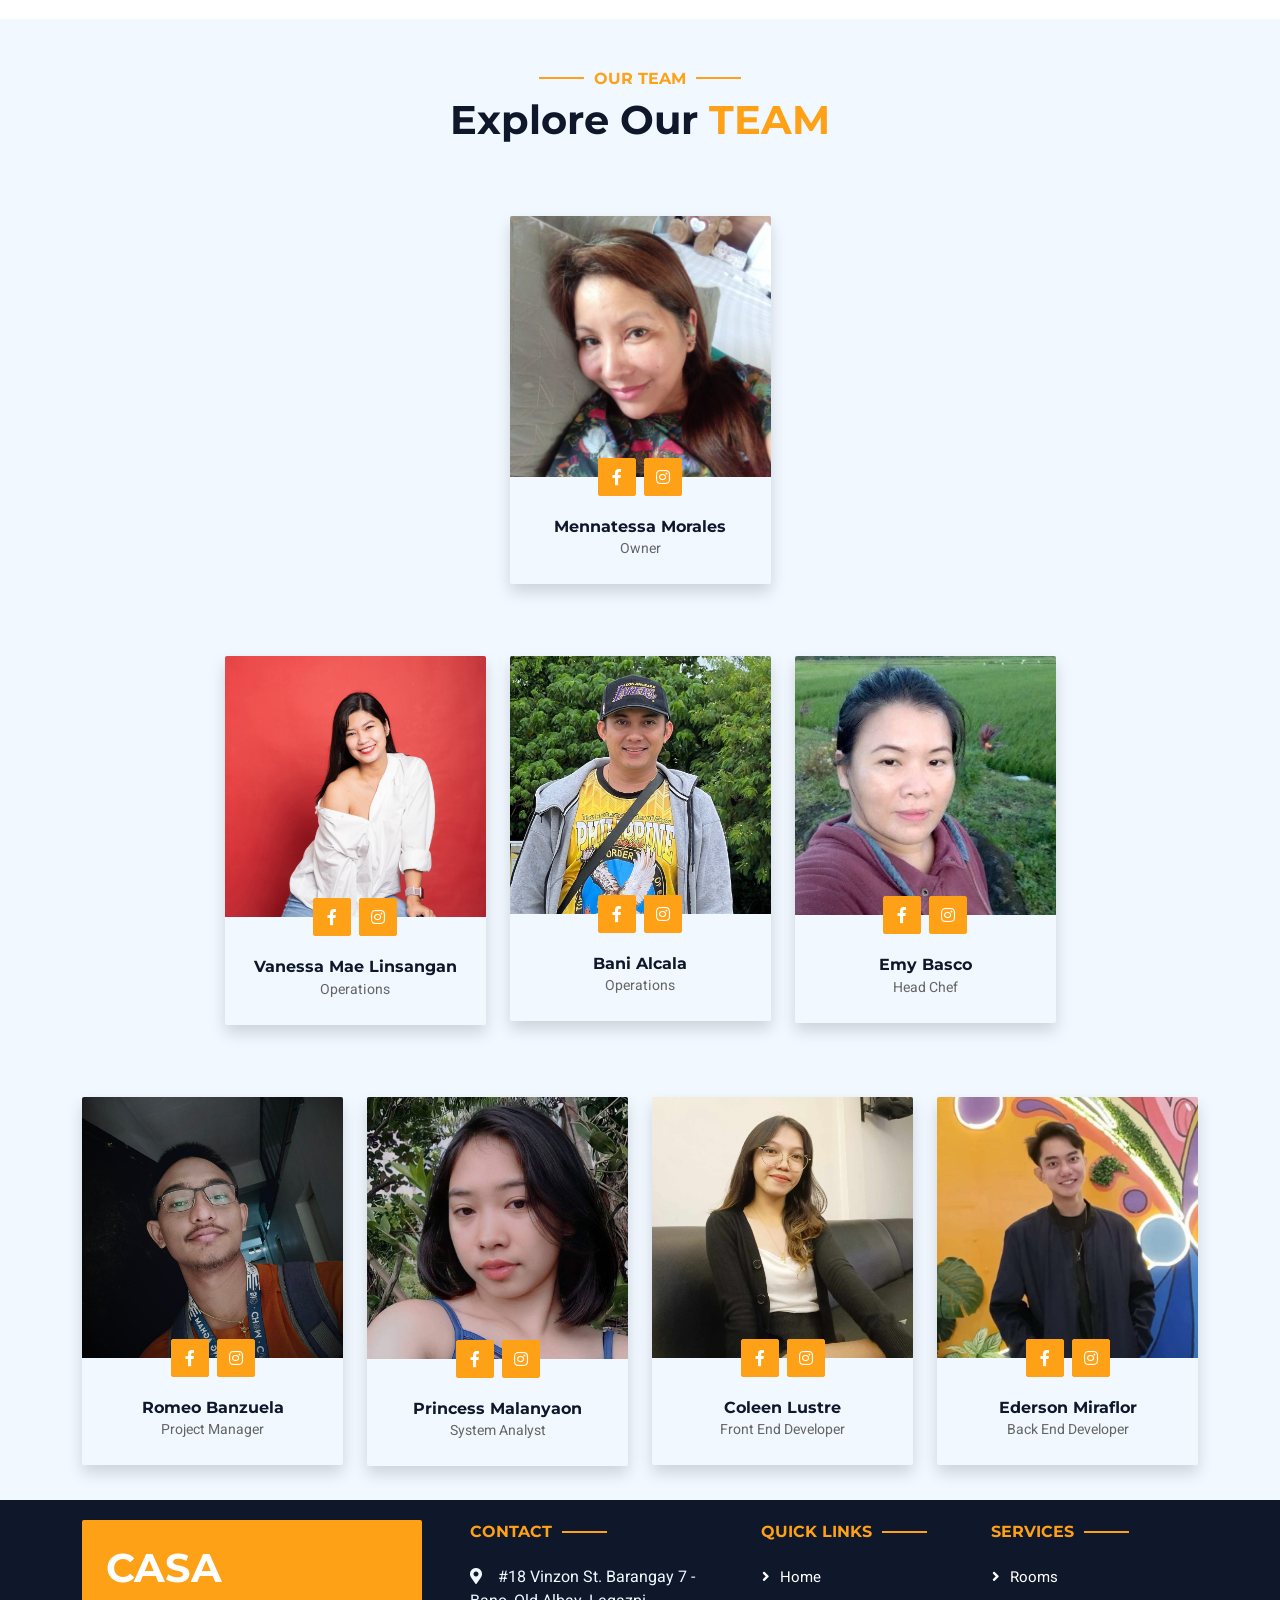
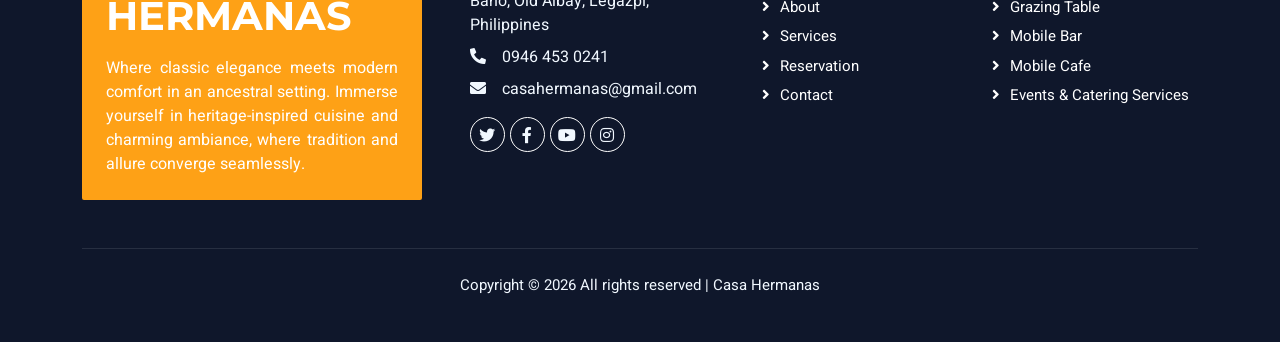
==== commit 1dad0d59: "fixed login form, updated navbar tangina kapagod ampocha huhu" ====
--- a/about.html
+++ b/about.html
@@ -113,11 +113,11 @@
                   <a href="index.html" class="nav-item nav-link">Home</a>
                   <a href="about.html" class="nav-item nav-link active">About</a>
                   <a href="services.html" class="nav-item nav-link">Services</a>
-                  <a href="booking.html" class="nav-item nav-link">Reservation</a> 
+                  <a href="booking.html" class="nav-item nav-link">Booking</a> 
                   <a href="contact.html" class="nav-item nav-link">Contact</a>
                 </div>
                 <a
-                  href="/login-signupForm.php"
+                  href="newlogin-signup.html"
                   class="btn btn-primary rounded-0 py-4 px-md-5 d-none d-lg-block"
                   >Log In<i class="fas fa-user ms-3"></i
                 ></a>
--- a/css/style.css
+++ b/css/style.css
@@ -81,10 +81,9 @@
   border-radius: 2px;
 }
 
-.btn-effect:active{
+.btn-effect:active {
   transform: scale(1.3);
 }
-
 
 /*** Navbar ***/
 .navbar-dark .navbar-nav .nav-link {
@@ -495,155 +494,11 @@
   border-right: none;
 }
 
-/* Login CSS */
-.login-container {
-  /*border:1px solid white;*/
-  margin-top: -25px;
-  margin-bottom: 150px;
-  width: 600px;
-  height: 350px;
-  position: absolute;
-  top: 50%;
-  left: 50%;
-  transform: translate(-50%, -50%);
-  display: inline-flex;
-}
-
-.login-backbox {
-  background-color: #0f172b;
-  width: 100%;
-  height: 80%;
-  position: absolute;
-  transform: translate(0, -50%);
-  top: 50%;
-  display: inline-flex;
-}
-
-.login-frontbox {
-  background-color: rgb(255, 255, 255);
-  border-radius: 20px;
-  height: 100%;
-  width: 50%;
-  z-index: 10;
-  position: absolute;
-  right: 0;
-  margin-right: 3%;
-  margin-left: 3%;
-  transition: right 0.8s ease-in-out;
-  box-shadow: 0 0 20px rgba(0, 0, 0, 0.2); /* Adding box shadow for depth */
-  border: 1px solid rgba(0, 0, 0, 0.1); /* Adding a border for 3D effect */
-}
-
-.login-moving {
-  right: 45%;
-}
-
-.loginMsg,
-.signupMsg {
-  width: 50%;
-  height: 100%;
-  font-size: 15px;
-  box-sizing: border-box;
-}
-
-.loginMsg .title,
-.signupMsg .title {
-  font-weight: 300;
-  font-size: 23px;
-}
-
-.loginMsg p,
-.signupMsg p {
-  font-weight: 100;
-}
-
-.login-textcontent {
-  color: white;
-  margin-top: 65px;
-  margin-left: 12%;
-}
-
-.loginMsg button,
-.signupMsg button {
-  background-color: #0f172b;
-  border: 2px solid white;
-  border-radius: 10px;
-  color: white;
-  font-size: 12px;
-  box-sizing: content-box;
-  font-weight: 300;
-  padding: 10px;
-  margin-top: 20px;
-}
-
-/* Front box content*/
-.login,
-.signup {
-  padding: 20px;
-  text-align: center;
-}
-
-.login h2,
-.signup h2 {
-  color: #fea116;
-  font-size: 22px;
-}
-
-.login-inputbox {
-  margin-top: 30px;
-}
-
-.login input,
-.signup input {
-  display: block;
-  width: 100%;
-  height: 40px;
-  background-color: #f2f2f2;
-  border: none;
-  margin-bottom: 20px;
-  font-size: 12px;
-}
-
-.login button,
-.signup button {
-  background-color: #fea116;
-  border: none;
-  color: white;
-  font-size: 12px;
-  font-weight: 300;
-  box-sizing: content-box;
-  padding: 10px;
-  border-radius: 10px;
-  width: 60px;
-  position: absolute;
-  right: 30px;
-  bottom: 30px;
-  cursor: pointer;
-}
-
-/* Fade In & Out*/
-.login p {
-  cursor: pointer;
-  color: #404040;
-  font-size: 15px;
-}
-
-.loginMsg,
-.signupMsg {
-  /*opacity: 1;*/
-  transition: opacity 0.8s ease-in-out;
-}
-
-.login-visibility {
-  opacity: 0;
-}
-
-.login-hide {
-  display: none;
-}
+
+
 
 /*VIEW DETAIL CSS*/
-/* Custom styles for the modal */
+/* Custom styles for the modal 
 .modal-dialog {
   max-width: 80%;
 }
@@ -653,20 +508,21 @@
   height: 50%;
 }
 
-/* Ensures the image is larger than the container of the descriptions */
+/* Ensures the image is larger than the container of the descriptions 
 #modalImage {
-  width: 90%; /* Take full width of the container */
-  height: auto; /* Maintain aspect ratio */
-  max-height: 80vh; /* Adjust max height to your preference */
-  object-fit: cover; /* Ensures image covers the area without stretching */
-}
-
-/* Adjusting the width of columns */
+  width: 90%; /* Take full width of the container 
+  height: auto; /* Maintain aspect ratio 
+  max-height: 80vh; /* Adjust max height to your preference 
+  object-fit: cover; /* Ensures image covers the area without stretching 
+}
+
+/* Adjusting the width of columns 
 .modal-body .col-md-8 {
-  flex: 0 0 70%; /* Making the image column larger */
+  flex: 0 0 70%; /* Making the image column larger 
   max-width: 70%;
 }
 .modal-body .col-md-4 {
-  flex: 0 0 30%; /* Making the description column smaller */
+  flex: 0 0 30%; /* Making the description column smaller 
   max-width: 30%;
-}+}
+*/
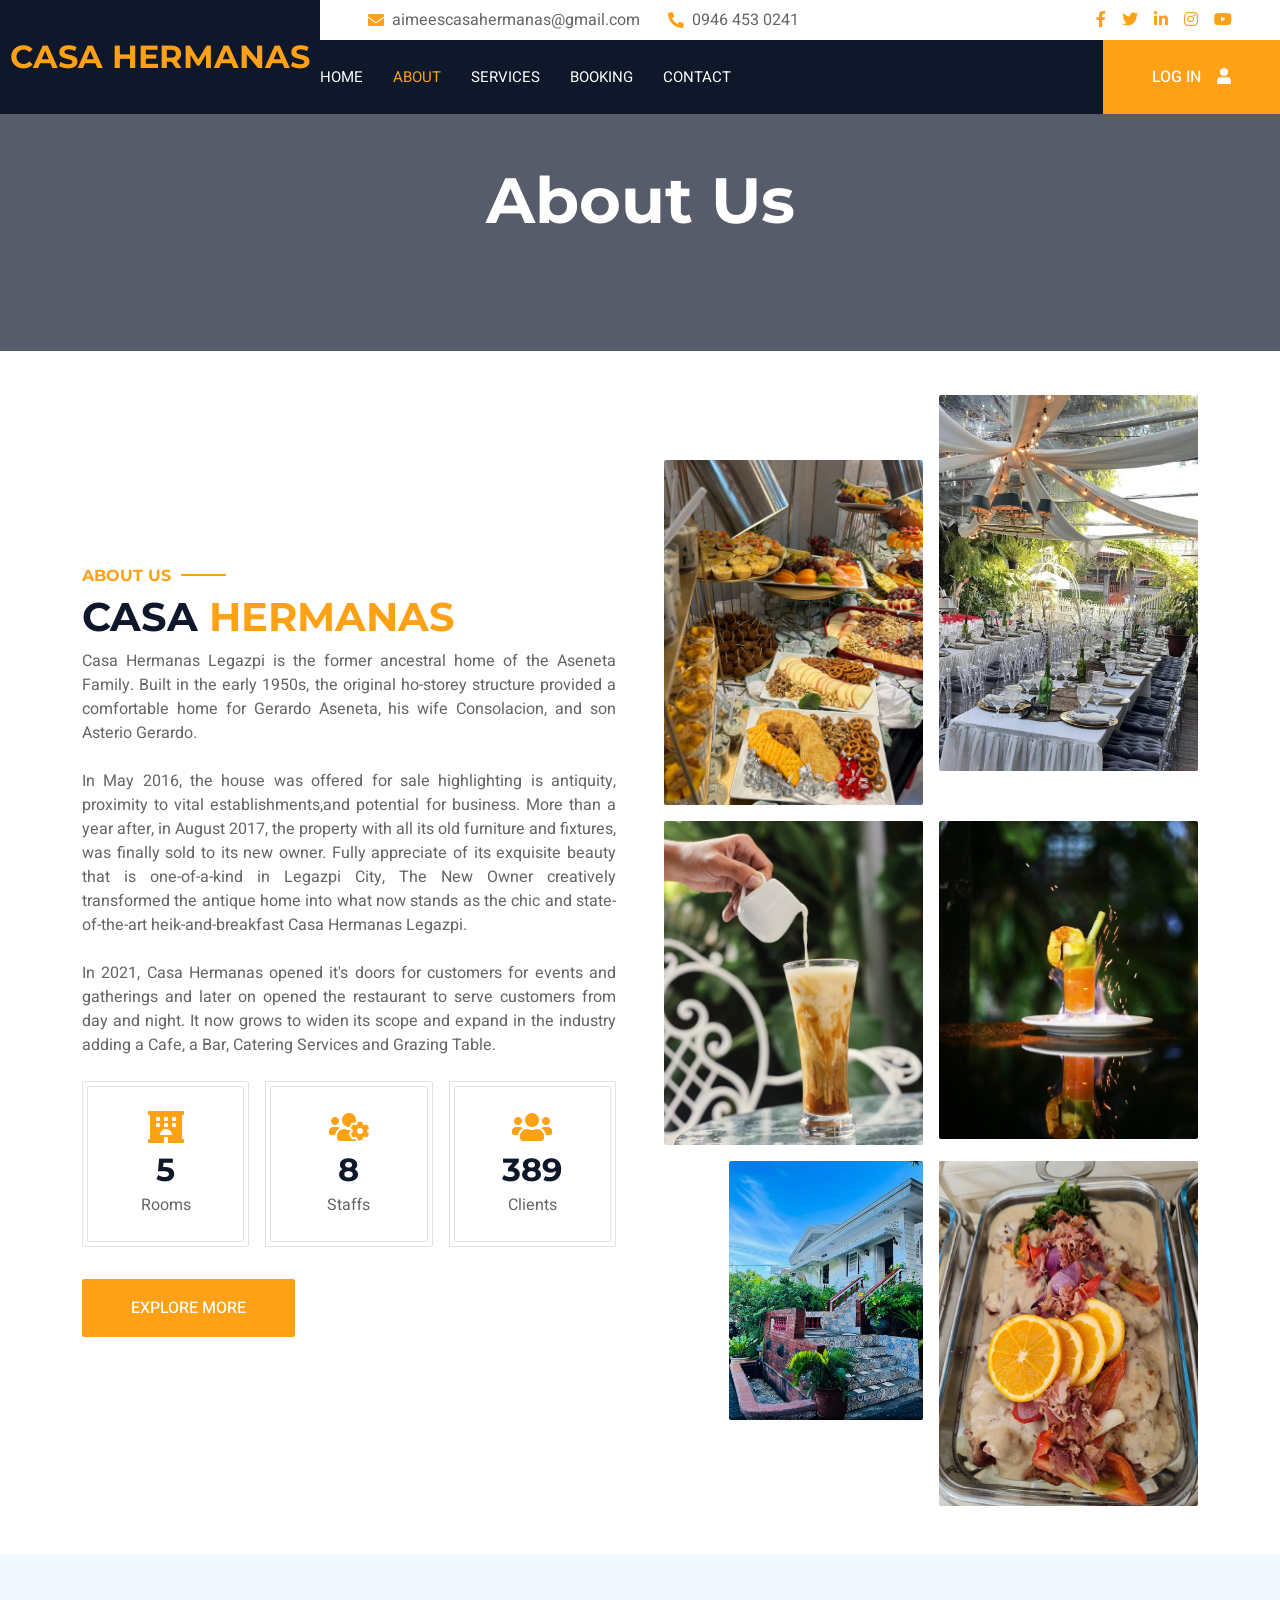
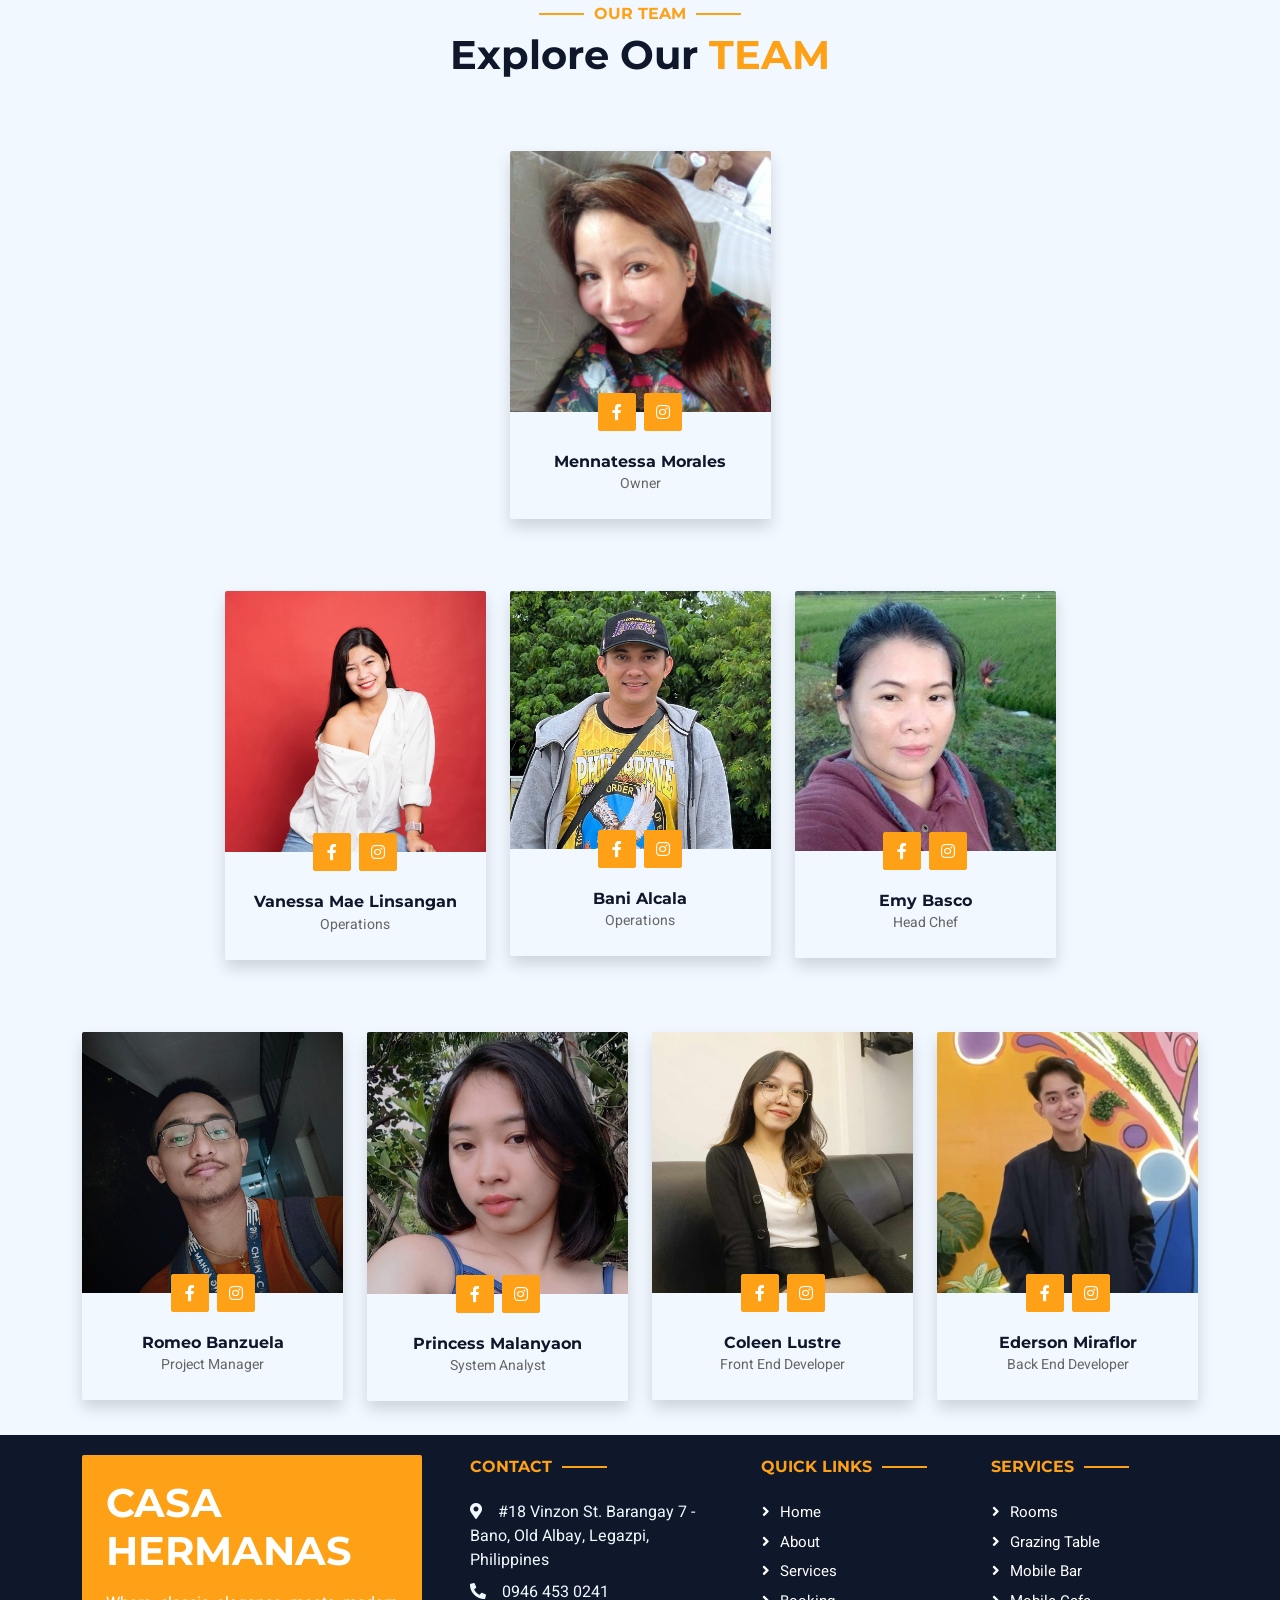
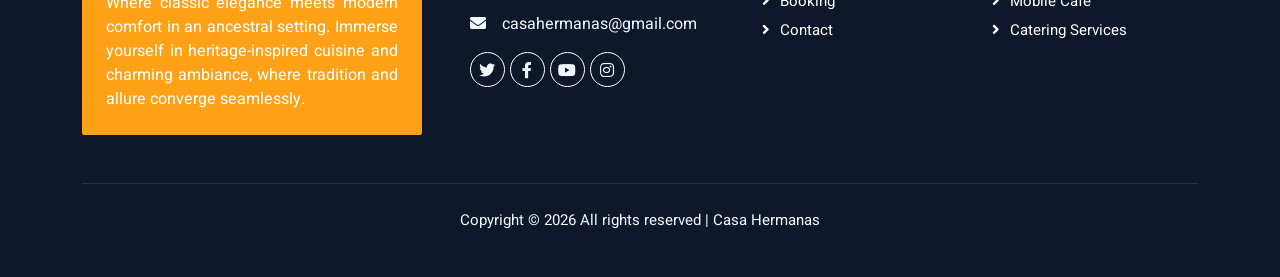
==== commit 9732cf60: "another changes" ====
--- a/about.html
+++ b/about.html
@@ -488,8 +488,8 @@
                   </h6>
                   <a class="btn btn-link" href="index.html">Home</a>
                   <a class="btn btn-link" href="about.html">About</a>
-                  <a class="btn btn-link" href="events.html">Services</a>
-                  <a class="btn btn-link" href="booking.html">Reservation</a>
+                  <a class="btn btn-link" href="services.html">Services</a>
+                  <a class="btn btn-link" href="booking.html">Booking</a>
                   <a class="btn btn-link" href="contact.html">Contact</a>
                 </div>
                 <div class="col-md-6">
@@ -498,11 +498,11 @@
                   >
                     Services
                   </h6>
-                  <a class="btn btn-link" href="room.html">Rooms</a>
-                  <a class="btn btn-link" href="grazing.html">Grazing Table</a>
-                  <a class="btn btn-link" href="bar.html">Mobile Bar</a>
-                  <a class="btn btn-link" href="cafe.html">Mobile Cafe</a>
-                  <a class="btn btn-link" href="events.html">Events & Catering Services</a>
+                  <a class="btn btn-link" href="services.html">Rooms</a>
+                  <a class="btn btn-link" href="services.html">Grazing Table</a>
+                  <a class="btn btn-link" href="services.html">Mobile Bar</a>
+                  <a class="btn btn-link" href="services.html">Mobile Cafe</a>
+                  <a class="btn btn-link" href="services.html">Catering Services</a>
                 </div>
               </div>
             </div>
--- a/css/style.css
+++ b/css/style.css
@@ -526,3 +526,4 @@
   max-width: 30%;
 }
 */
+
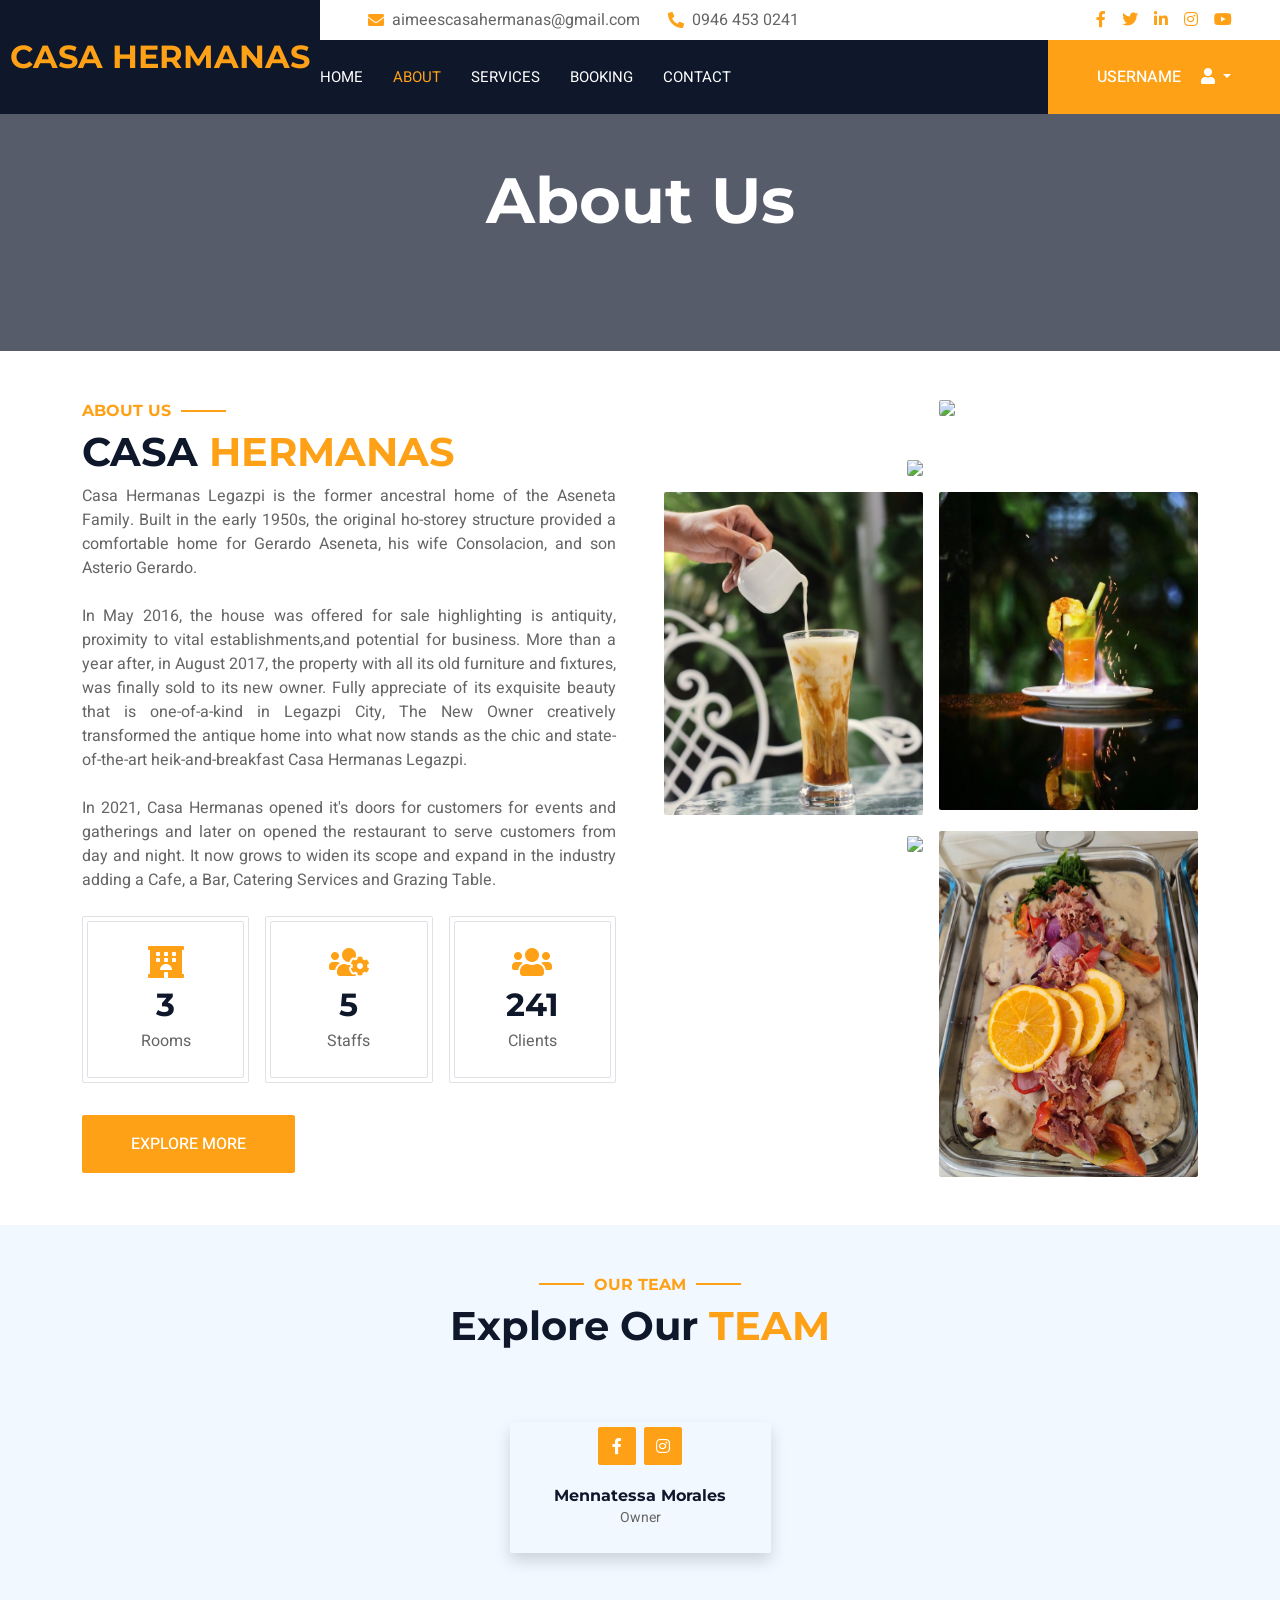
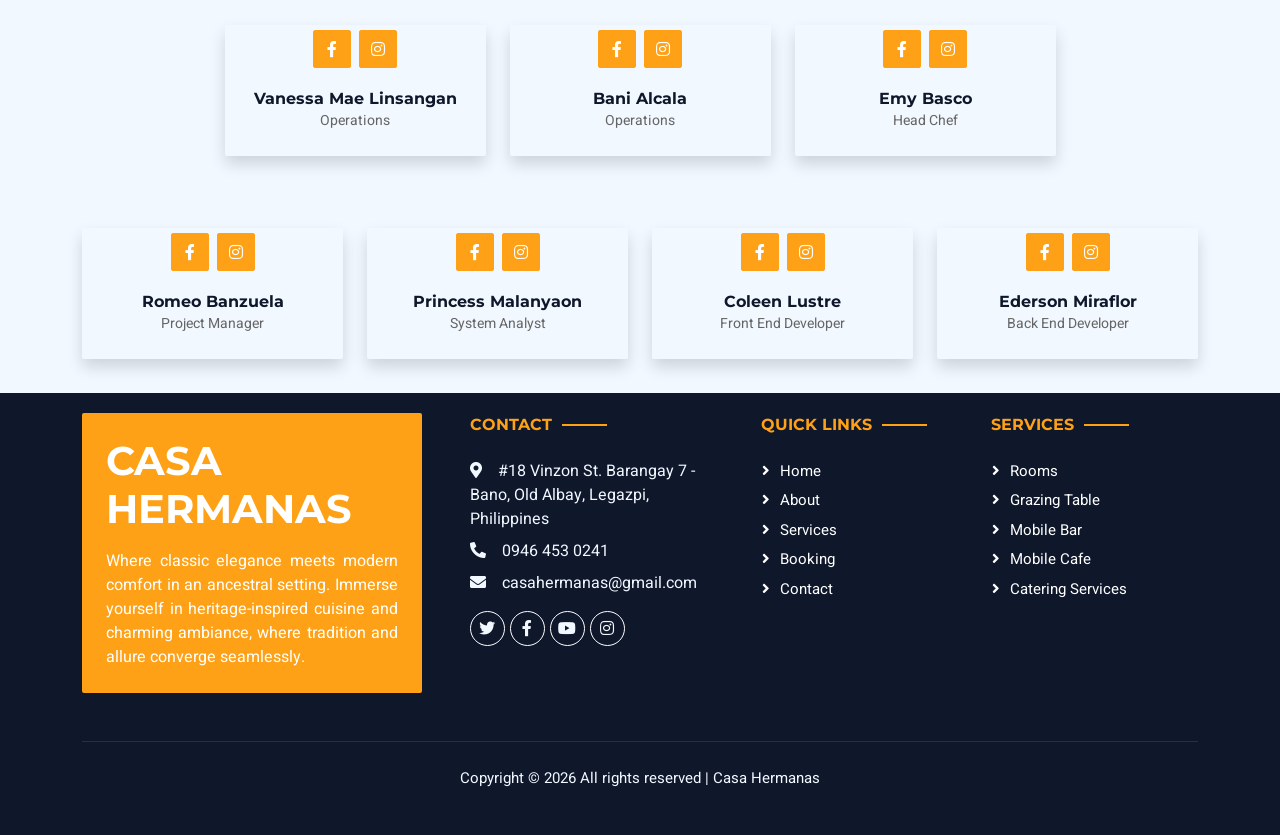
==== commit 80570f94: "myaccount page, thankyou modal" ====
--- a/about.html
+++ b/about.html
@@ -116,12 +116,19 @@
                   <a href="booking.html" class="nav-item nav-link">Booking</a> 
                   <a href="contact.html" class="nav-item nav-link">Contact</a>
                 </div>
-                <a
-                  href="newlogin-signup.html"
-                  class="btn btn-primary rounded-0 py-4 px-md-5 d-none d-lg-block"
-                  >Log In<i class="fas fa-user ms-3"></i
-                ></a>
-              </div>
+                
+              <!--SESSION START-->
+              <div class="dropdown">
+                <button class="btn btn-primary rounded-0 py-4 px-md-5 d-none d-lg-block dropdown-toggle" type="button" id="dropdownMenuButton" data-toggle="dropdown" aria-haspopup="true" aria-expanded="false" style="color: white;">
+                    Username <i class="fas fa-user ms-3"></i>
+                </button>
+                <div class="dropdown-menu" aria-labelledby="dropdownMenuButton">
+                    <a class="dropdown-item" href="myaccount.html">My Account</a>
+                    <a class="dropdown-item" href="#">Log Out</a>
+                </div>
+            </div>
+            <!--SESSION END-->
+            
             </nav>
           </div>
         </div>
--- a/css/style.css
+++ b/css/style.css
@@ -494,9 +494,6 @@
   border-right: none;
 }
 
-
-
-
 /*VIEW DETAIL CSS*/
 /* Custom styles for the modal 
 .modal-dialog {
@@ -527,3 +524,121 @@
 }
 */
 
+/** FORM CSS **/
+
+.login-and-signup-container {
+  width: 700px; /* Adjusted width */
+  background-color: #fff;
+  padding: 20px;
+  border-radius: 8px;
+  box-shadow: 0 0 10px rgba(0, 0, 0, 0.1);
+  flex-direction: column;
+  align-items: center;
+  justify-content: center;
+  margin: 150px auto; /* Adjusted margin */
+  margin-top: 35px;
+}
+
+h2 {
+  text-align: center;
+  margin-bottom: 20px; /* Added margin for h2 */
+}
+
+.form-group {
+  margin-bottom: 20px;
+  width: 100%; /* Set width to match container */
+}
+
+.form-group label {
+  display: block;
+  margin-bottom: 5px;
+}
+
+.form-group input {
+  width: calc(100% - 20px); /* Adjusted width to account for padding */
+  padding: 10px;
+  border: 1px solid #ccc;
+  border-radius: 5px;
+}
+
+.form-group button {
+  width: calc(100% - 20px); /* Adjusted width to account for padding */
+  padding: 10px;
+  border: none;
+  border-radius: 5px;
+  background-color: #fea116;
+  color: #fff;
+  cursor: pointer;
+}
+
+.form-group button:hover {
+  background-color: #fea116;
+}
+
+/* Hide signup form by default */
+#signupForm {
+  display: none;
+}
+
+/****MY ACCOUNT CSS****/
+
+#myaccount-container {
+  width: 700px;
+  background-color: #fff;
+  padding: 20px;
+  border-radius: 8px;
+  box-shadow: 0 0 10px rgba(0, 0, 0, 0.1);
+  flex-direction: column;
+  align-items: center;
+  justify-content: center;
+  margin: 150px auto;
+  margin-top: 35px;
+}
+
+#myaccount-container h2 {
+  text-align: center;
+  margin-bottom: 20px;
+}
+
+#myaccount-container .form-group {
+  margin-bottom: 20px;
+  width: 100%;
+}
+
+#myaccount-container .form-group label {
+  display: block;
+  margin-bottom: 5px;
+}
+
+#myaccount-container .form-group input {
+  width: calc(100% - 20px);
+  padding: 10px;
+  border: 1px solid #ccc;
+  border-radius: 5px;
+  margin-bottom: 10px;
+}
+
+#myaccount-container .button-group {
+  display: flex;
+  justify-content: space-between;
+}
+
+#myaccount-container .button-group button {
+  width: calc(33% - 10px);
+  padding: 10px;
+  border: none;
+  border-radius: 5px;
+  background-color: #fea116;
+  color: #fff;
+  cursor: pointer;
+}
+
+#myaccount-container .button-group button:hover {
+  background-color: #d58c0a;
+}
+
+/* Hide the cart with opacity */
+#cart.hide-cart {
+  opacity: 0;
+  transition: opacity 0.3s ease; /* Optional: Add transition effect */
+}
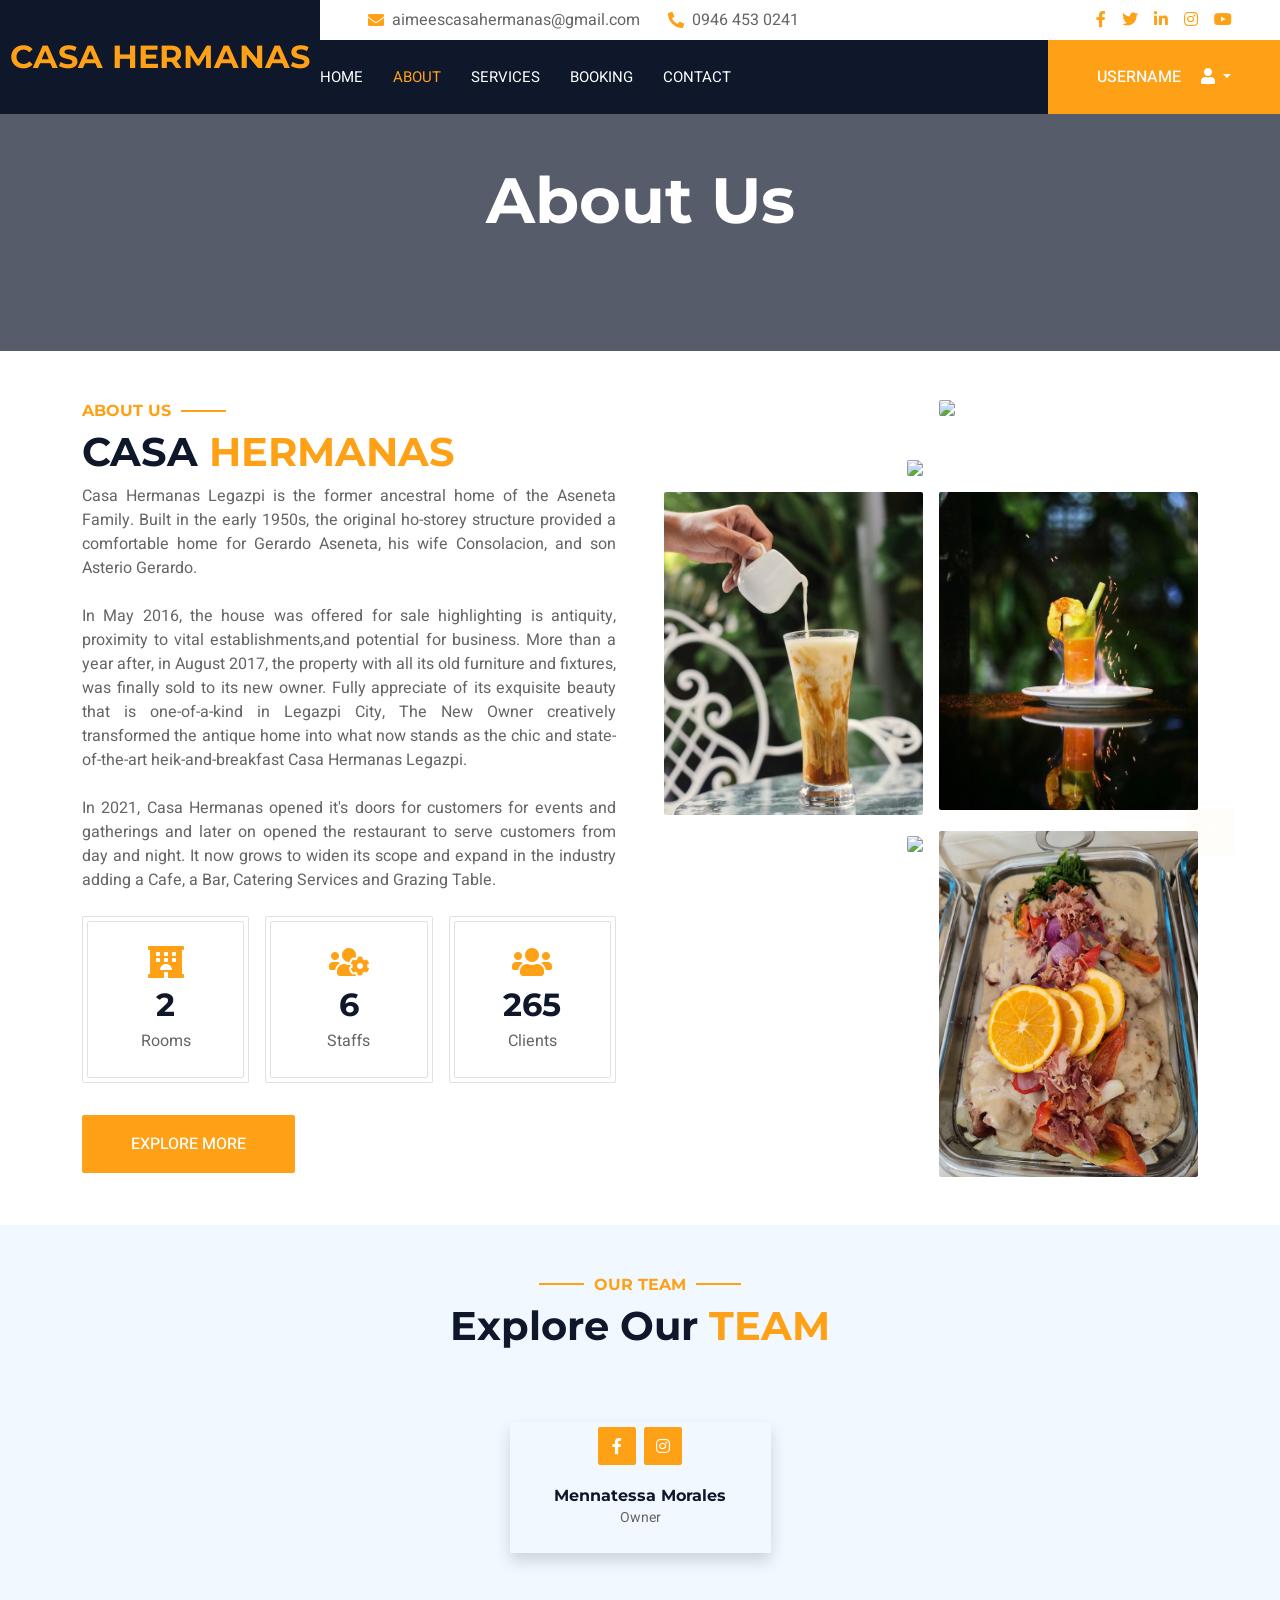
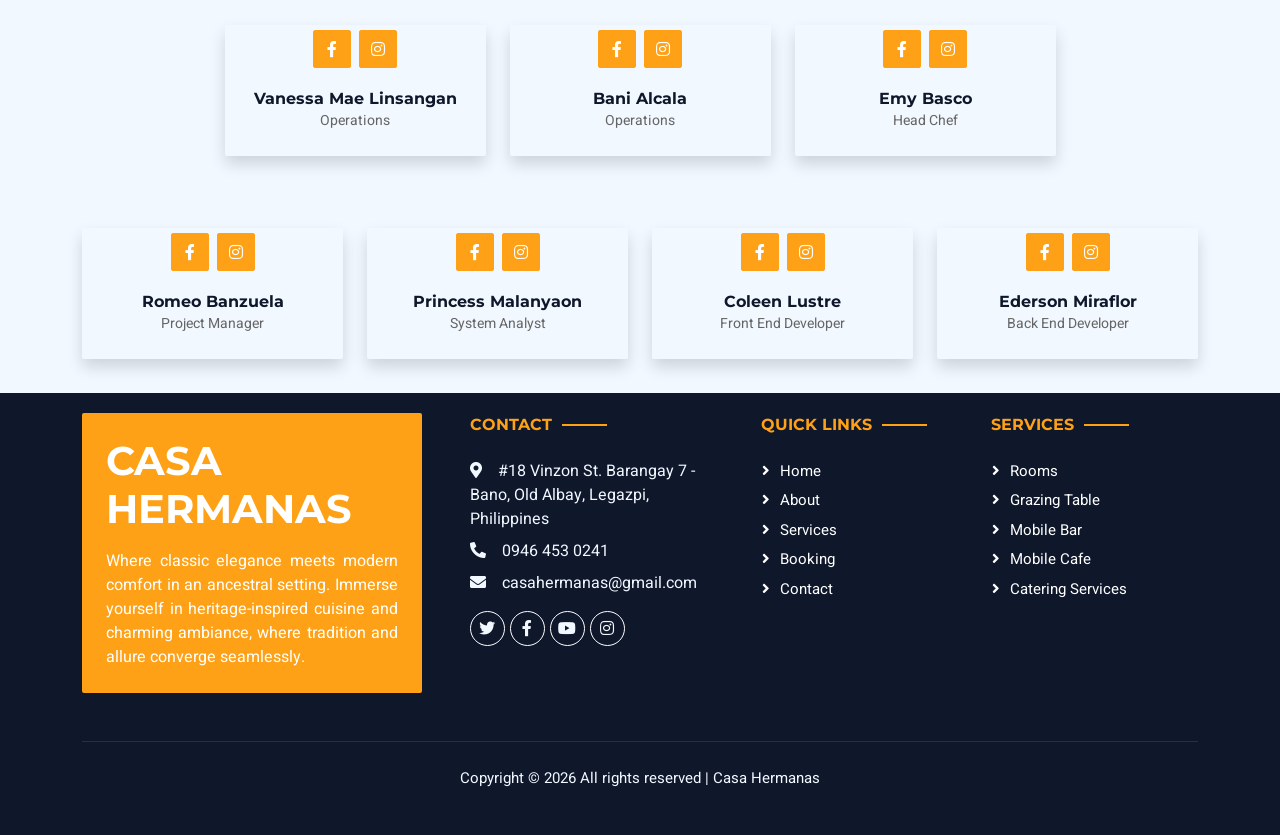
==== commit 6fba2f54: "view details temp" ====
--- a/about.html
+++ b/about.html
@@ -177,7 +177,7 @@
                   <div class="border rounded p-1">
                     <div class="border rounded text-center p-4">
                       <i class="fa fa-hotel fa-2x text-primary mb-2"></i>
-                      <h2 class="mb-1" data-toggle="counter-up">16</h2>
+                      <h2 class="mb-1" data-toggle="counter-up">9</h2>
                       <p class="mb-0">Rooms</p>
                     </div>
                   </div>
--- a/css/style.css
+++ b/css/style.css
@@ -494,36 +494,6 @@
   border-right: none;
 }
 
-/*VIEW DETAIL CSS*/
-/* Custom styles for the modal 
-.modal-dialog {
-  max-width: 80%;
-}
-
-.modal-body img {
-  width: 50%;
-  height: 50%;
-}
-
-/* Ensures the image is larger than the container of the descriptions 
-#modalImage {
-  width: 90%; /* Take full width of the container 
-  height: auto; /* Maintain aspect ratio 
-  max-height: 80vh; /* Adjust max height to your preference 
-  object-fit: cover; /* Ensures image covers the area without stretching 
-}
-
-/* Adjusting the width of columns 
-.modal-body .col-md-8 {
-  flex: 0 0 70%; /* Making the image column larger 
-  max-width: 70%;
-}
-.modal-body .col-md-4 {
-  flex: 0 0 30%; /* Making the description column smaller 
-  max-width: 30%;
-}
-*/
-
 /** FORM CSS **/
 
 .login-and-signup-container {
@@ -642,3 +612,54 @@
   opacity: 0;
   transition: opacity 0.3s ease; /* Optional: Add transition effect */
 }
+
+/* Modal Styles VIEW DETAIL*/
+/* Modal Styles */
+.image {
+  display: none;
+  position: fixed;
+  z-index: 1000;
+  padding-top: 60px;
+  left: 0;
+  top: 0;
+  width: 100%;
+  height: 100%;
+  overflow: auto;
+  background-color: rgb(0,0,0);
+  background-color: rgba(0,0,0,0.9);
+}
+
+.modal-content {
+  margin: auto;
+  display: block;
+  width: 80%;
+  max-width: 700px;
+}
+
+#caption {
+  margin: auto;
+  display: block;
+  width: 80%;
+  max-width: 700px;
+  text-align: center;
+  color: #ccc;
+  padding: 10px 0;
+  height: 150px;
+}
+
+.closed {
+  position: absolute;
+  top: 15px;
+  right: 35px;
+  color: #f1f1f1;
+  font-size: 40px;
+  font-weight: bold;
+  transition: 0.3s;
+}
+
+.closed:hover,
+.closed:focus {
+  color: #bbb;
+  text-decoration: none;
+  cursor: pointer;
+}
